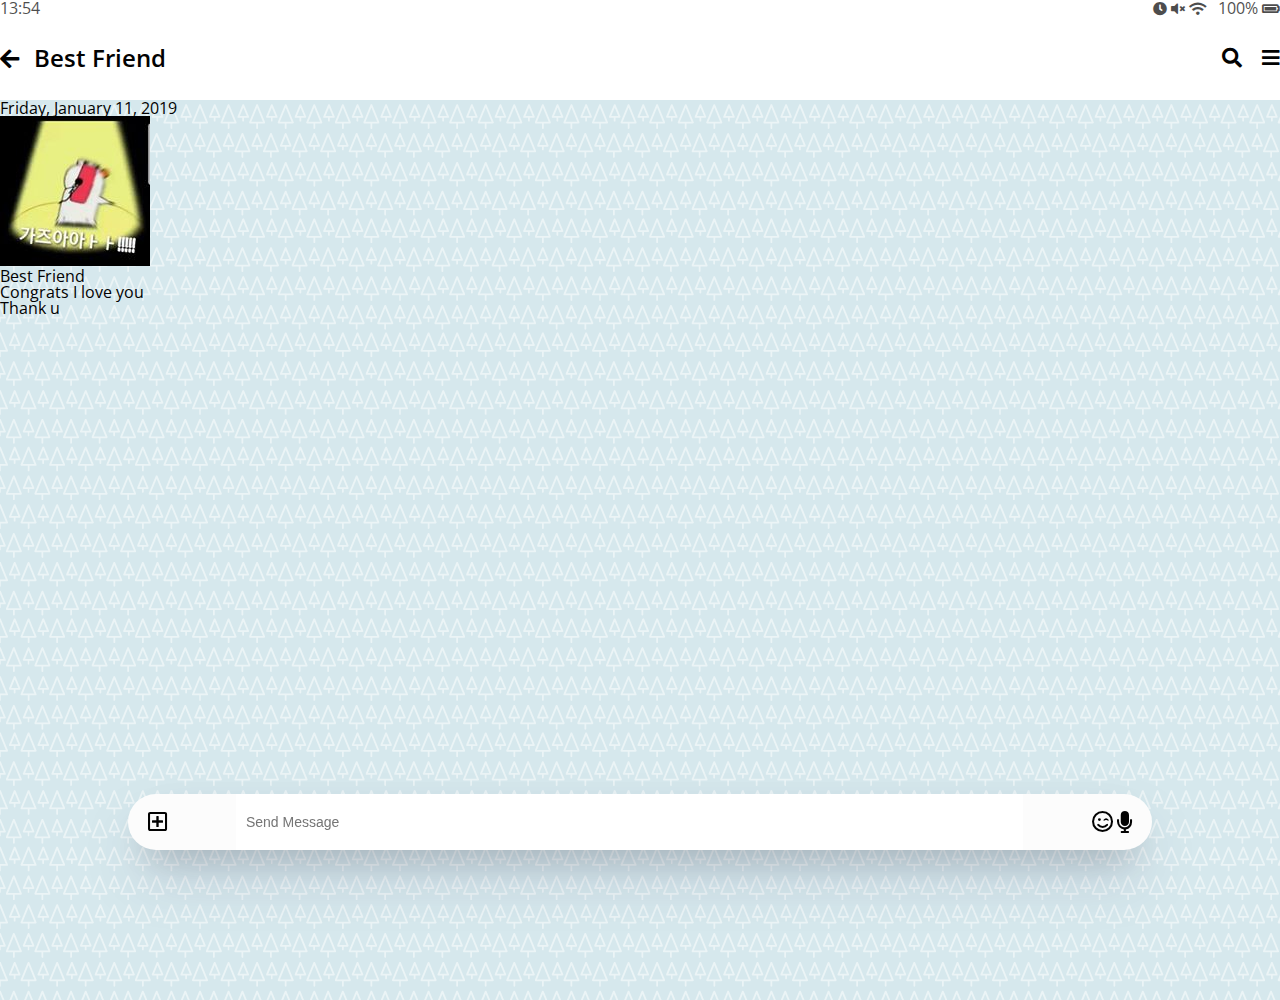
==== chat.html @ abdb86f7 "1_7" ====
<!DOCTYPE html>
<html lang="en">
  <head>
    <meta charset="UTF-8" />
    <meta name="viewport" content="width=device-width, initial-scale=1.0" />
    <meta http-equiv="X-UA-Compatible" content="ie=edge" />

    <link
      rel="stylesheet"
      href="https://use.fontawesome.com/releases/v5.11.2/css/all.css"
    />
    <link rel="stylesheet" href="css/styles.css" />
    <title>Chat | KaKao Clone</title>
  </head>

  <body class="chats-body">
    <div class="status-bar">
      <div class="status-bar__column">
        <span class="status-bar__clock">13:54</span>
      </div>
      <div class="status-bar__column">
        <i class="fas fa-clock"></i>
        <i class="fas fa-volume-mute"></i>
        <i class="fas fa-wifi"></i>
        <span class="status-bar__battery-level">100%</span>
        <i class="fas fa-battery-full"></i>
      </div>
    </div>

    <header class="header">
      <div class="header__header-column">
        <a href="index.html" class="header__back-btn">
          <i class="fas fa-arrow-left"></i>
        </a>
        <h1 class="header__title">Best Friend</h1>
      </div>
      <div class="header__header-column">
        <span class="header__icon">
          <i class="fas fa-search"></i>
        </span>

        <span class="header__icon">
          <i class="fas fa-bars"></i>
        </span>
      </div>
    </header>

    <main class="chat">
      <ul class="chat__messages">
        <span class="chat__timestamp">Friday, January 11, 2019</span>
        <li class="incoming-message message">
          <img src="images/a12.jpg" class="m-avatar message__avatar" />
          <div class="message__content">
            <span class="message__author">Best Friend</span>
            <div class="message__bubble">
              Congrats I love you
            </div>
          </div>
          <span class="message__timestamp"></span>
        </li>
        <li class="incoming-message message">
          <span class="message__timestamp"></span>
          <div class="message__content">
            <div class="message__bubble">
              Thank u
            </div>
          </div>
        </li>
      </ul>
    </main>

    <div class="chat__write">
      <div class="chat__write-column"><i class="far fa-plus-square"></i></div>
      <div class="chat__write-column">
        <input
          type="text"
          placeholder="Send Message"
          class="chat__write-input"
        />
      </div>
      <div class="chat__write-column">
        <span class="chat__write-icon"><i class="far fa-smile-wink"></i></span>
        <span class="chat__write-icon"><i class="fas fa-microphone"></i></span>
      </div>
    </div>
  </body>
</html>
---- css/styles.css ----
@import "reset.css";
@import url("https://fonts.googleapis.com/css?family=Open+Sans:300,400,600&display=swap");
@import "status-bar.css";
@import "header.css";
@import "nav-bar.css";
@import "friend.css";
@import "friends.css";
@import "find.css";
@import 'more.css';
@import 'settings.css';
@import 'chat.css';

* {
  box-sizing: border-box;
}

body {
  background-color: white;
  padding: 10px 20px;
  color: #020202;
  font-family: "Open Sans", -apple-system, BlinkMacSystemFont, "Segoe UI",
    Roboto, Oxygen, Ubuntu, Cantarell, "Helvetica Neue", sans-serif;
}
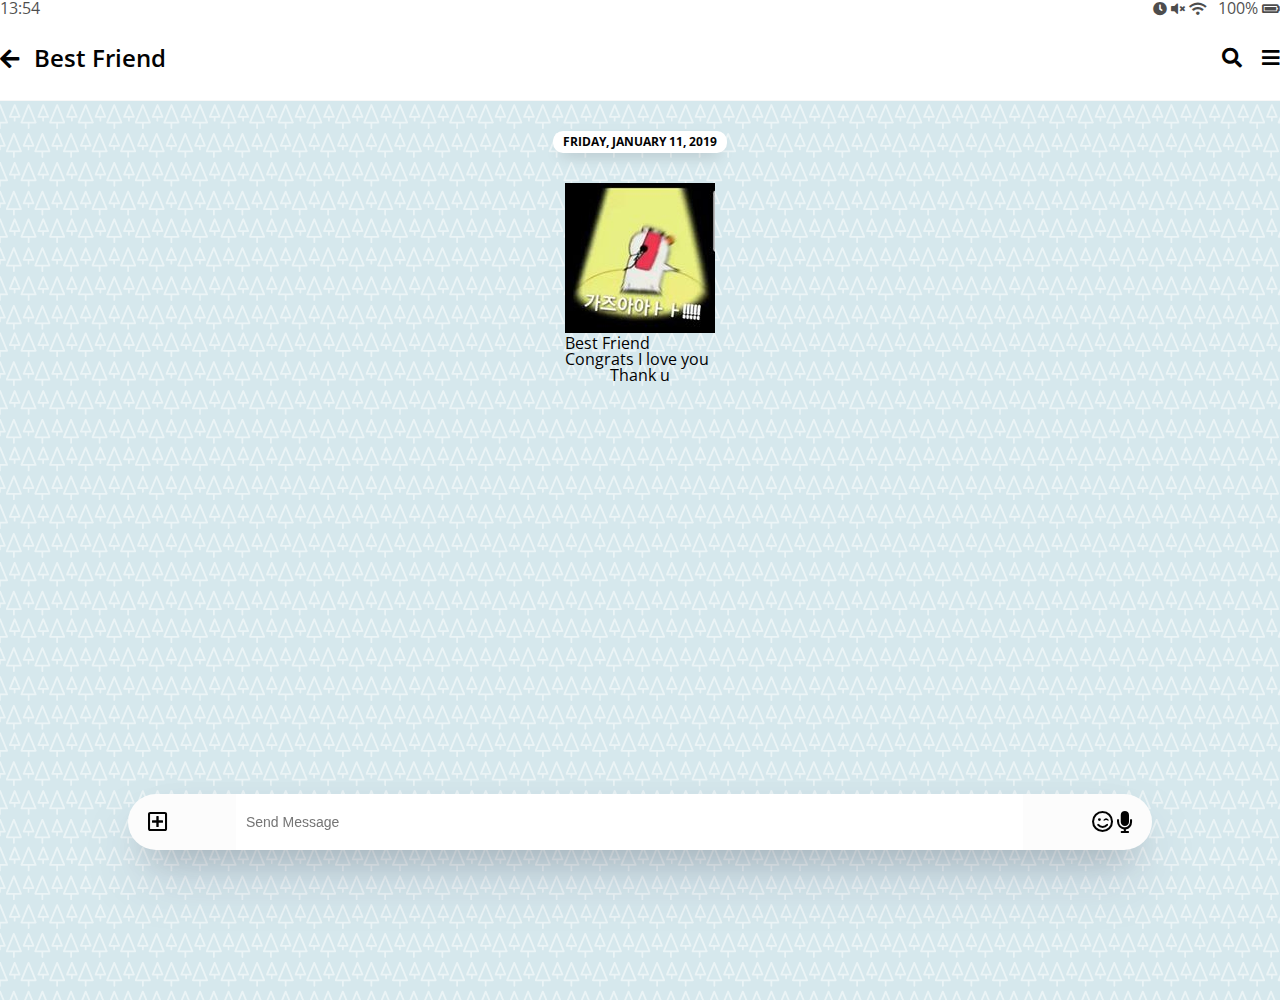
==== commit 666b665d: "1_8" ====
--- a/chat.html
+++ b/chat.html
@@ -45,7 +45,7 @@
       </div>
     </header>
 
-    <main class="chat">
+    <main class="chat-screen">
       <ul class="chat__messages">
         <span class="chat__timestamp">Friday, January 11, 2019</span>
         <li class="incoming-message message">
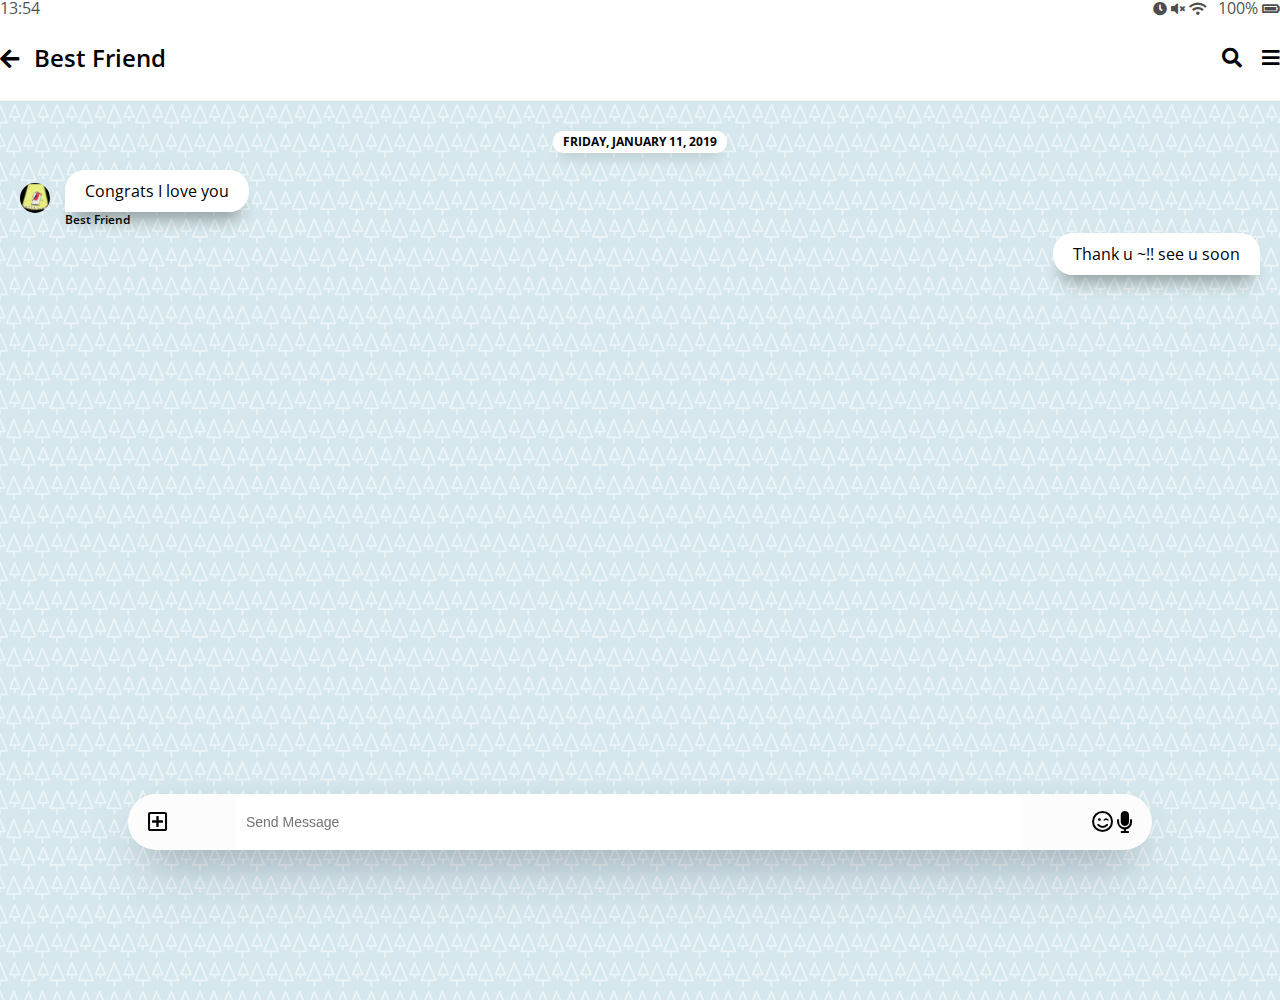
==== commit b12245ab: "1_8" ====
--- a/chat.html
+++ b/chat.html
@@ -51,19 +51,18 @@
         <li class="incoming-message message">
           <img src="images/a12.jpg" class="m-avatar message__avatar" />
           <div class="message__content">
+            <span class="message__bubble">
+              Congrats I love you
+            </span>
             <span class="message__author">Best Friend</span>
-            <div class="message__bubble">
-              Congrats I love you
-            </div>
           </div>
-          <span class="message__timestamp"></span>
         </li>
-        <li class="incoming-message message">
+        <li class="sent-message message">
           <span class="message__timestamp"></span>
           <div class="message__content">
-            <div class="message__bubble">
-              Thank u
-            </div>
+            <span class="message__bubble">
+              Thank u ~!! see u soon
+            </span>
           </div>
         </li>
       </ul>
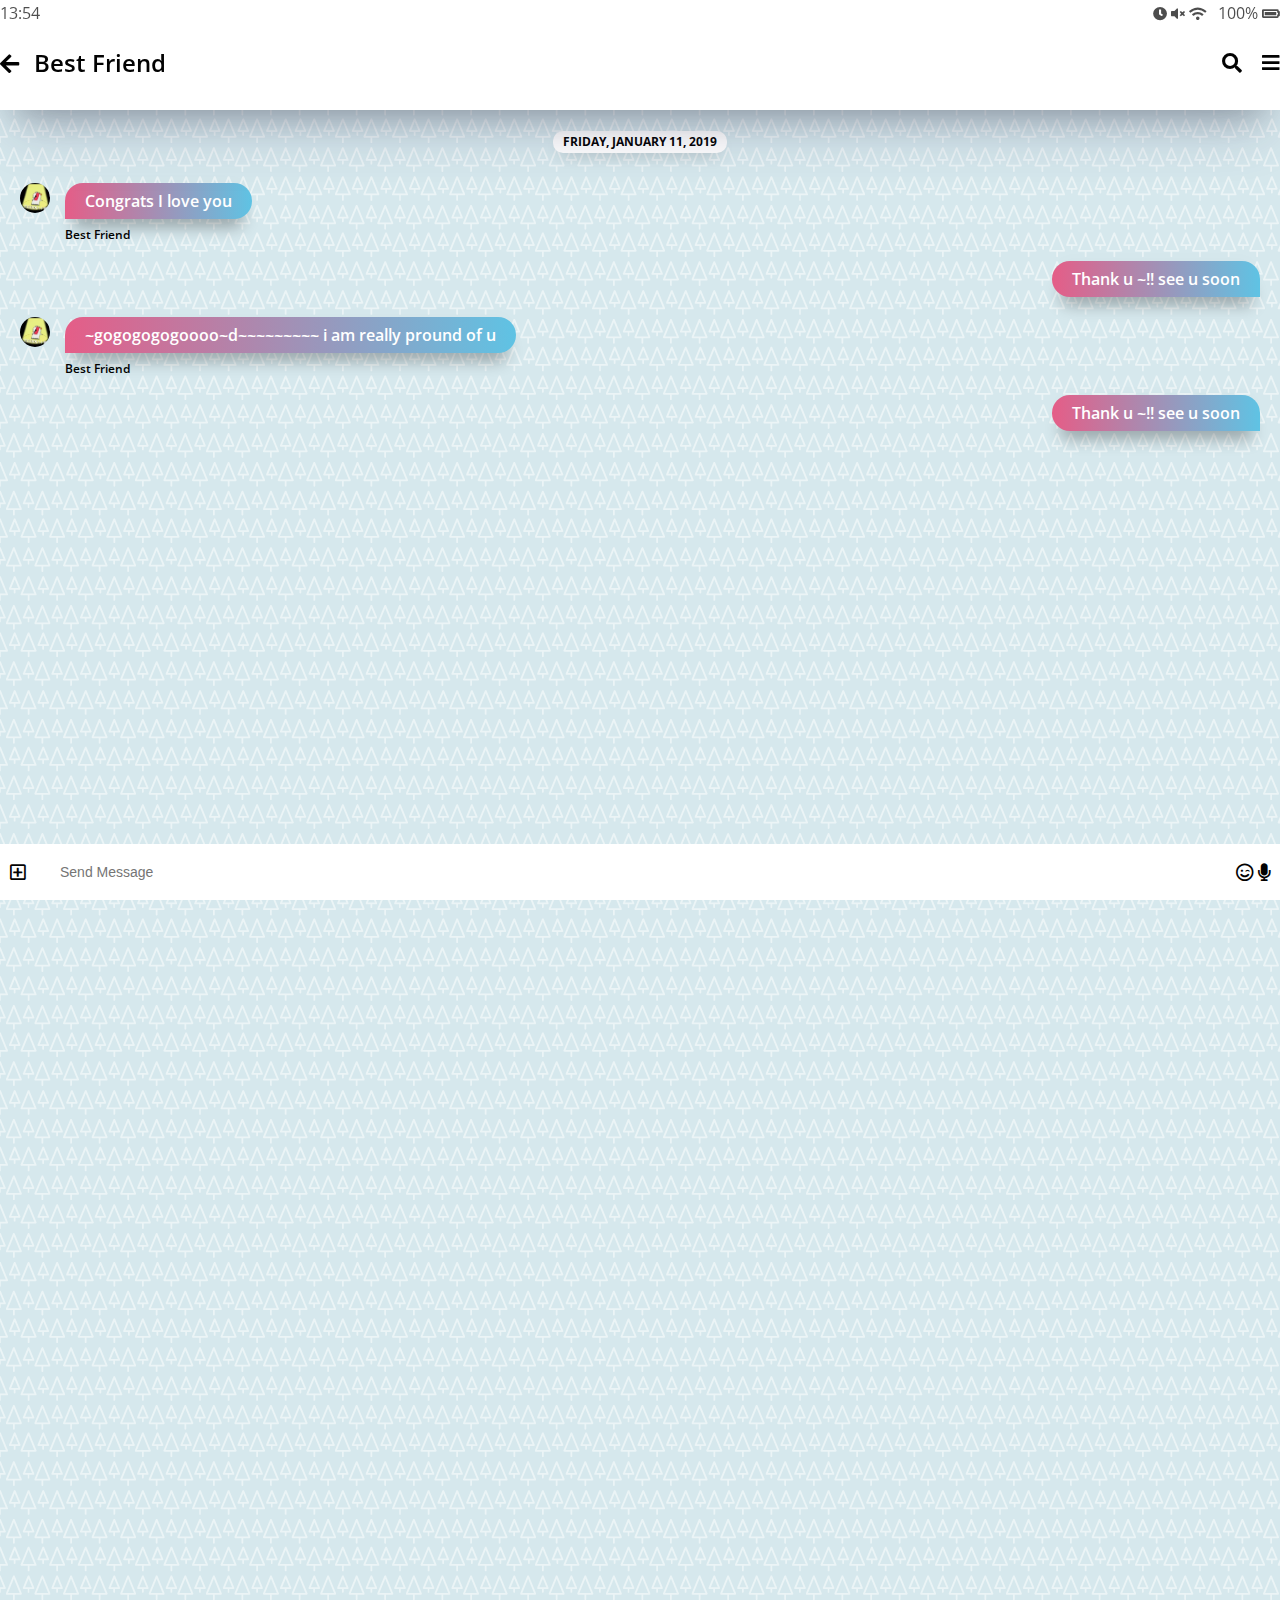
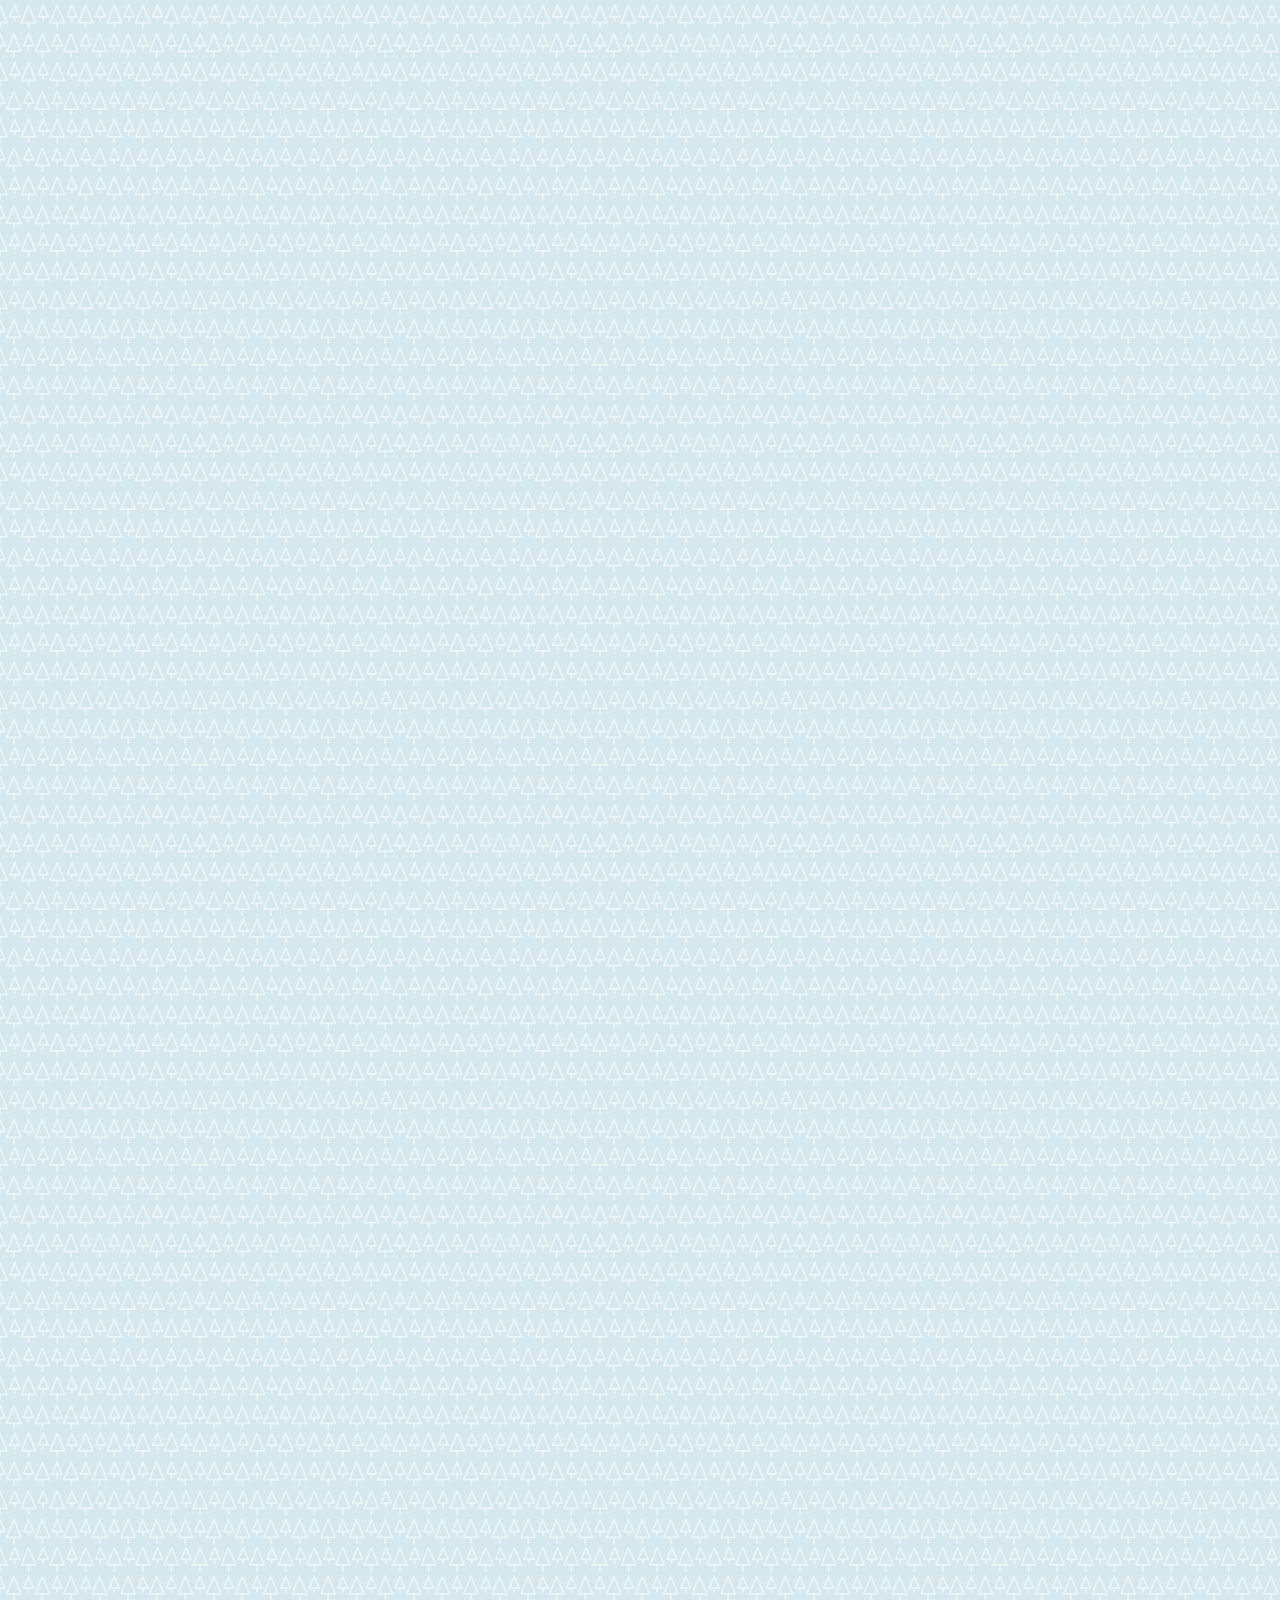
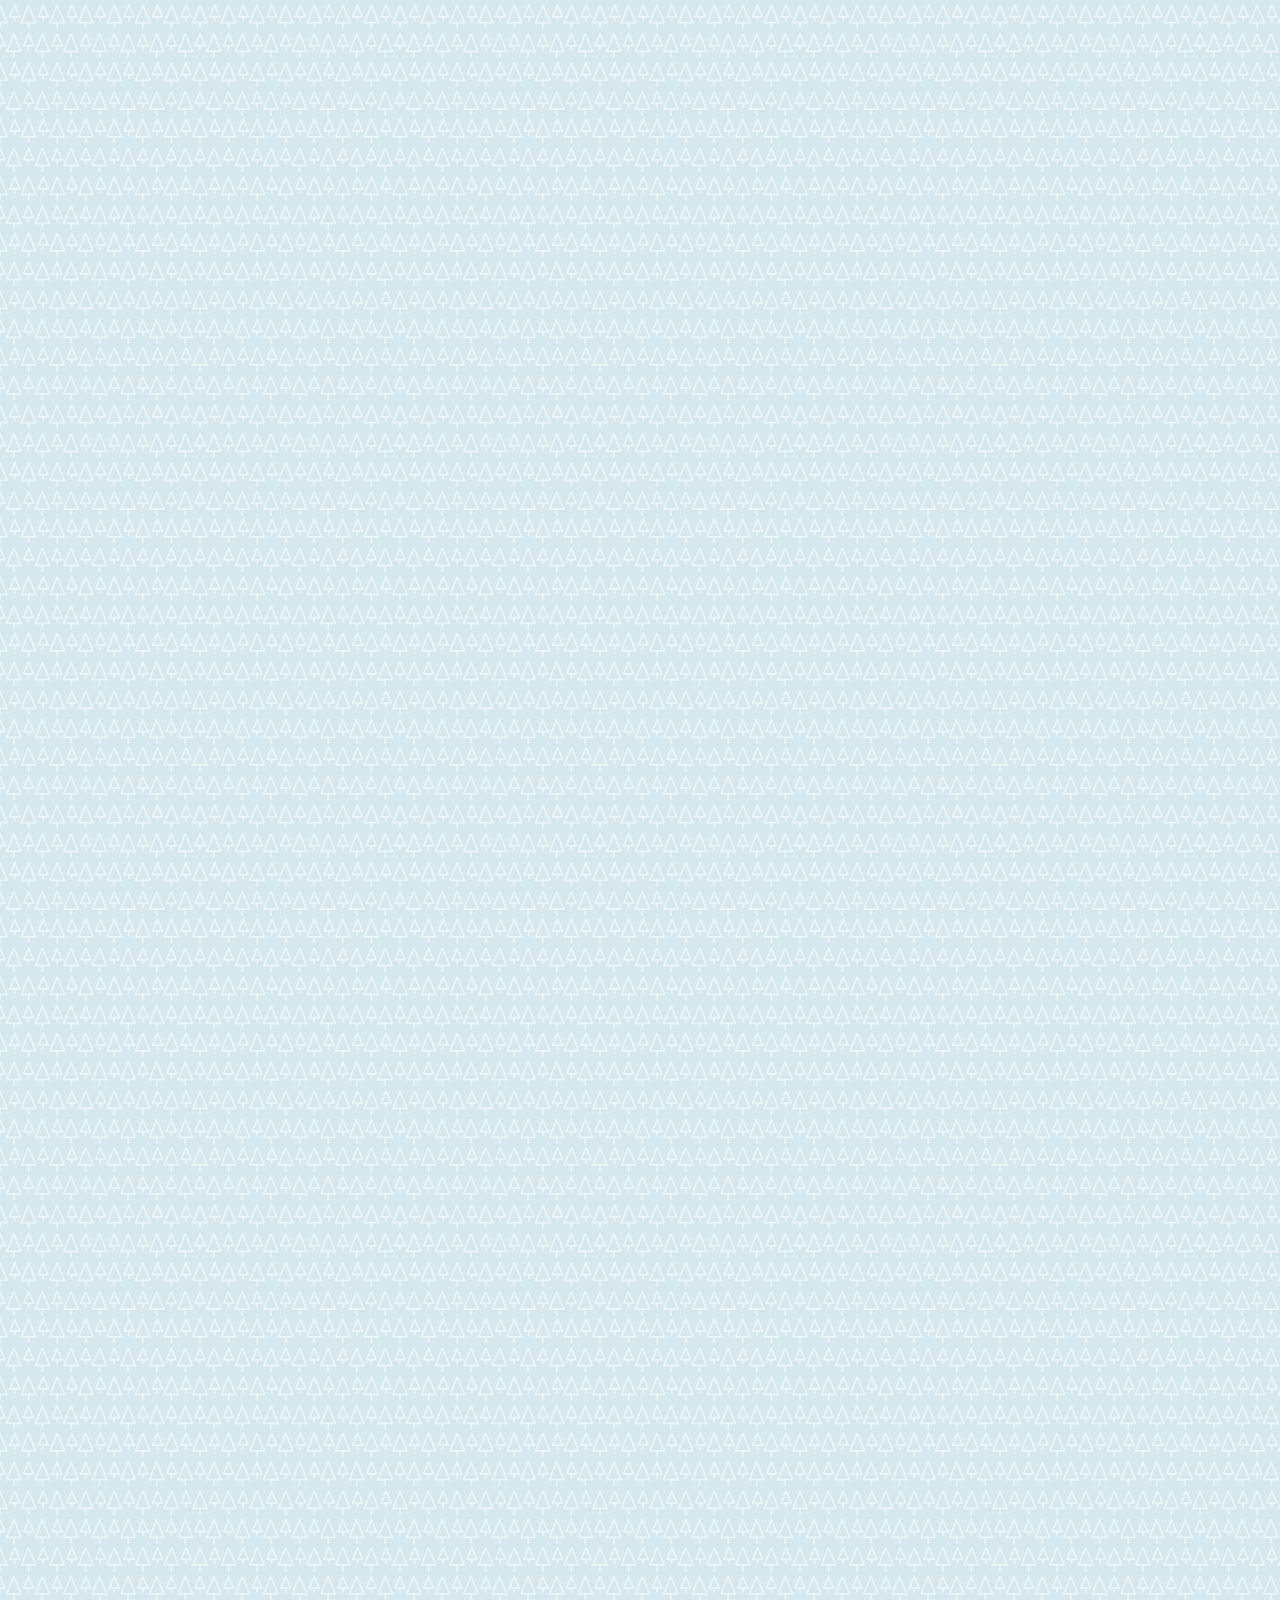
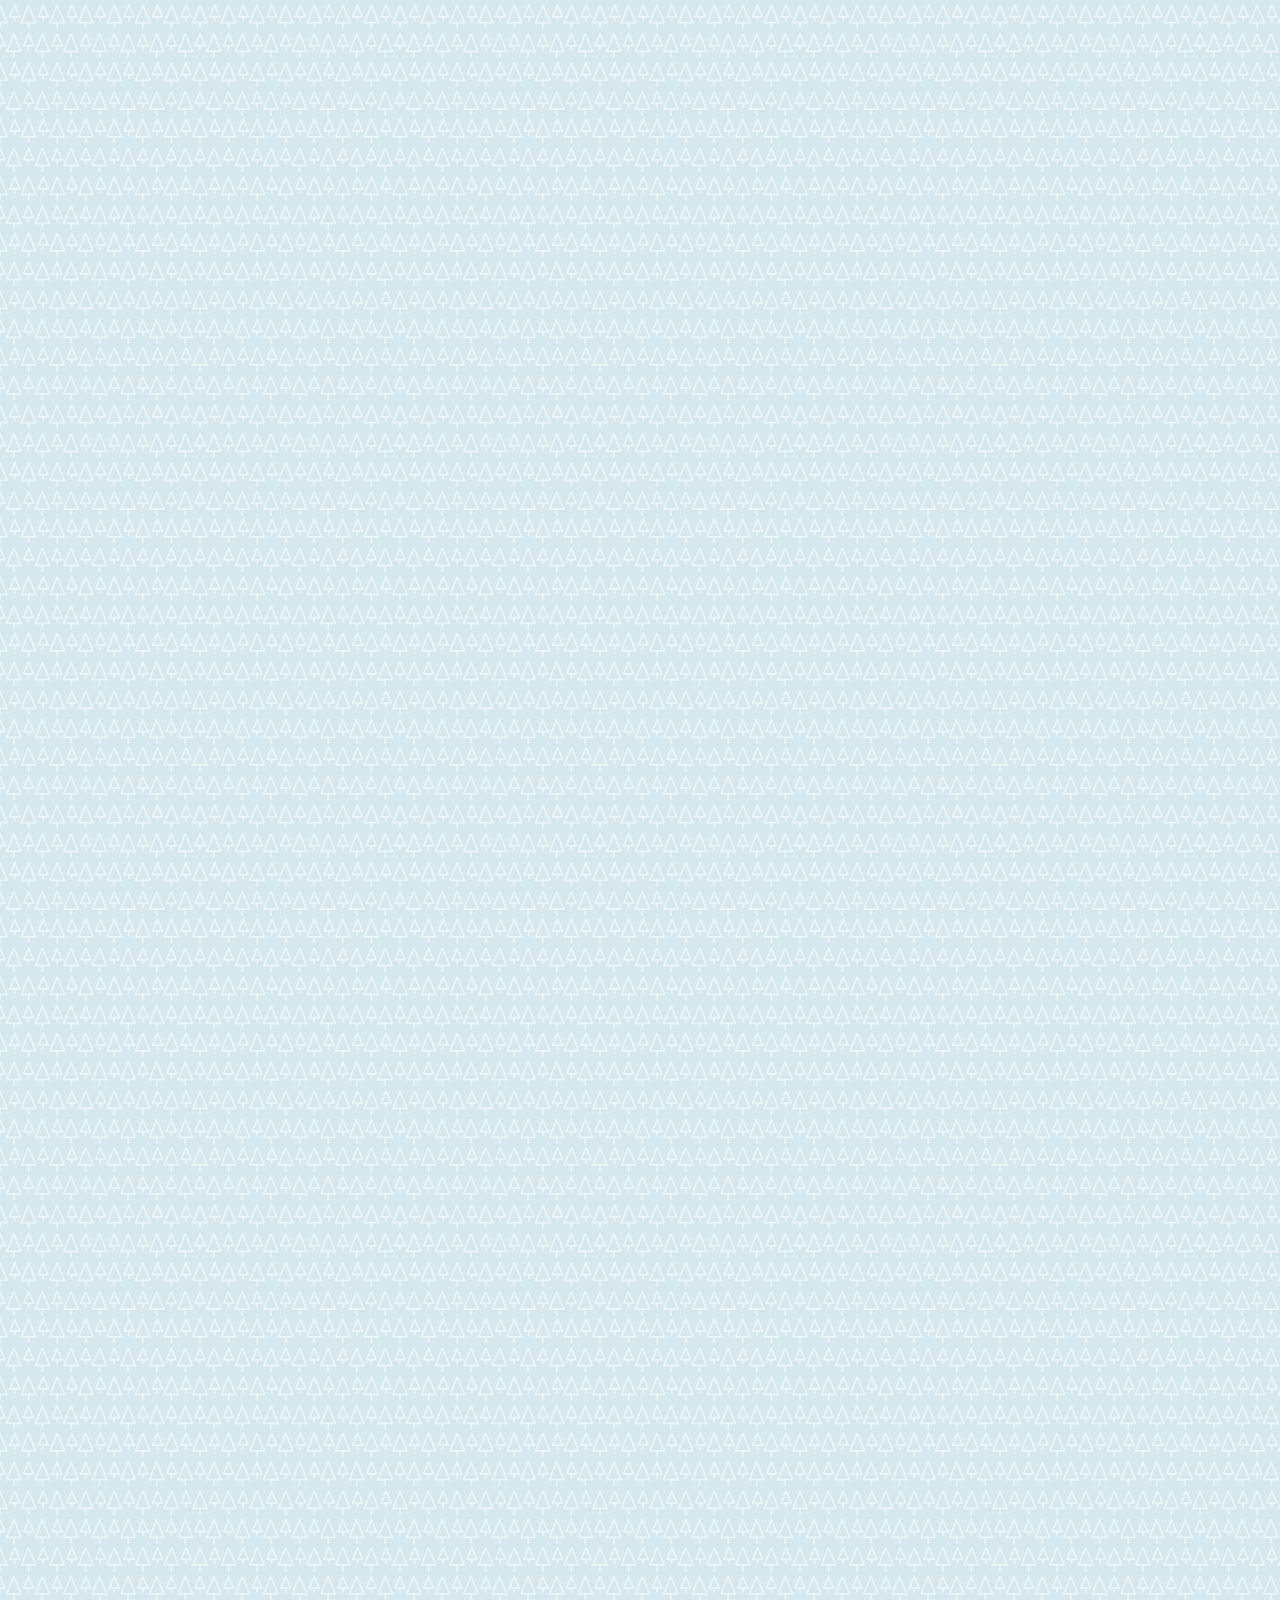
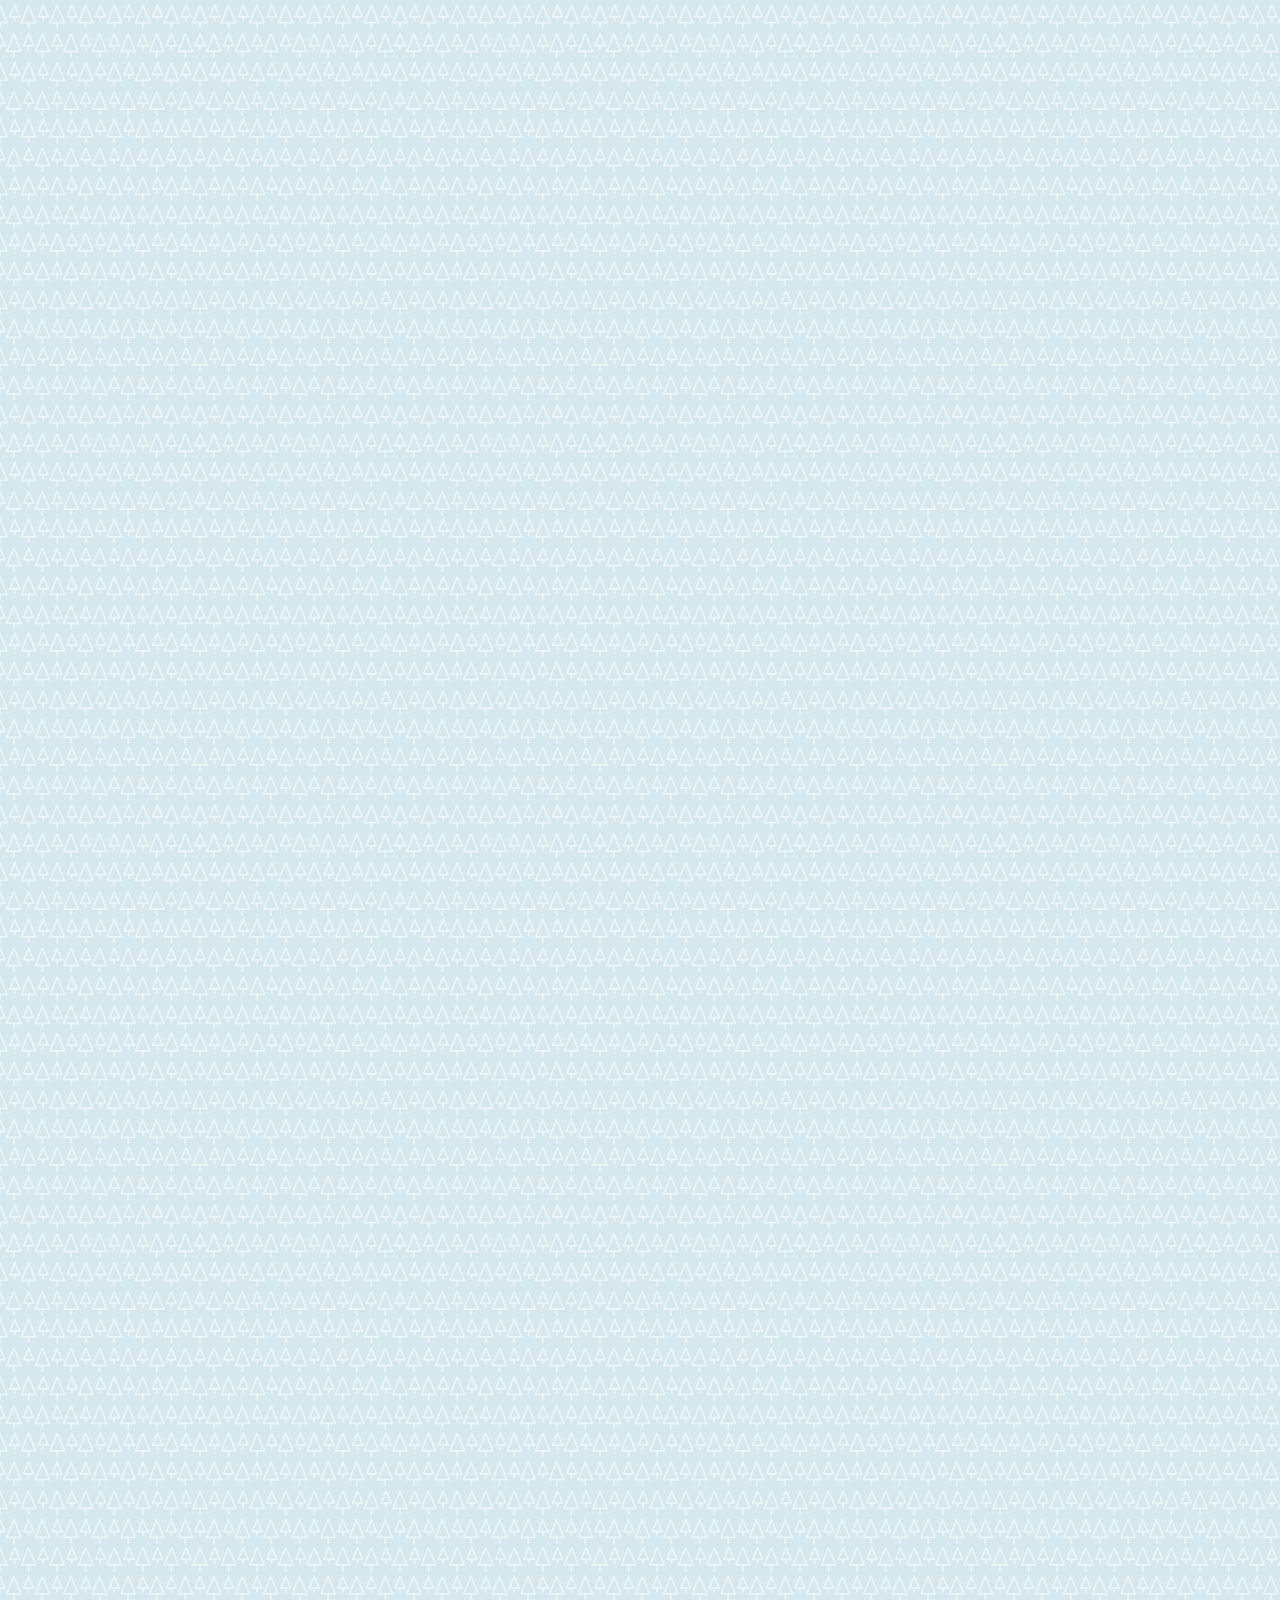
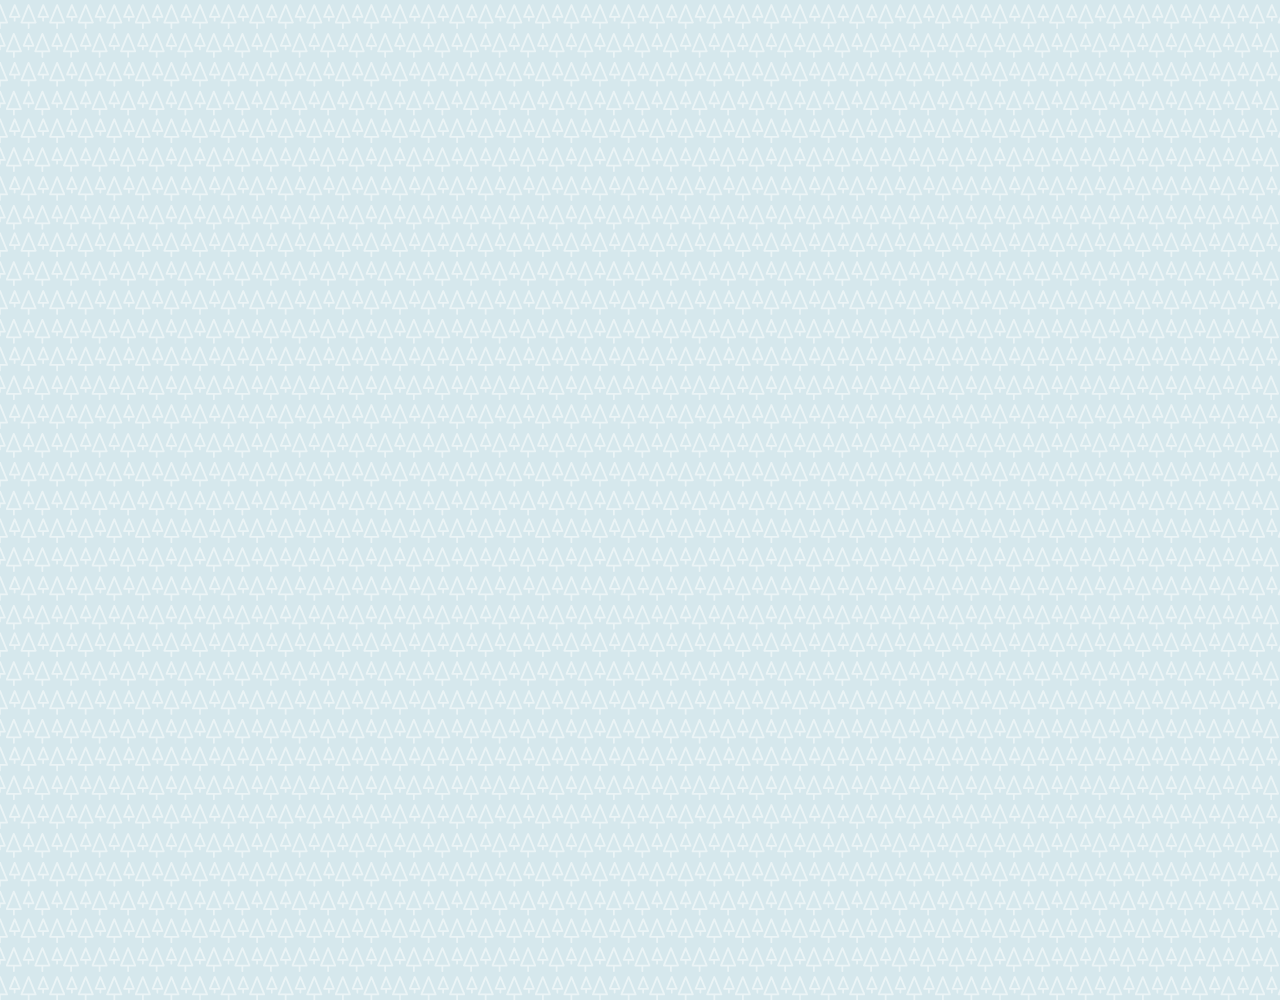
==== commit 5b68936c: "1_10" ====
--- a/chat.html
+++ b/chat.html
@@ -14,36 +14,38 @@
   </head>
 
   <body class="chats-body">
-    <div class="status-bar">
-      <div class="status-bar__column">
-        <span class="status-bar__clock">13:54</span>
+    <div class="header-wrapper">
+      <div class="status-bar">
+        <div class="status-bar__column">
+          <span class="status-bar__clock">13:54</span>
+        </div>
+        <div class="status-bar__column">
+          <i class="fas fa-clock"></i>
+          <i class="fas fa-volume-mute"></i>
+          <i class="fas fa-wifi"></i>
+          <span class="status-bar__battery-level">100%</span>
+          <i class="fas fa-battery-full"></i>
+        </div>
       </div>
-      <div class="status-bar__column">
-        <i class="fas fa-clock"></i>
-        <i class="fas fa-volume-mute"></i>
-        <i class="fas fa-wifi"></i>
-        <span class="status-bar__battery-level">100%</span>
-        <i class="fas fa-battery-full"></i>
-      </div>
+
+      <header class="header">
+        <div class="header__header-column">
+          <a href="index.html" class="header__back-btn">
+            <i class="fas fa-arrow-left"></i>
+          </a>
+          <h1 class="header__title">Best Friend</h1>
+        </div>
+        <div class="header__header-column">
+          <span class="header__icon">
+            <i class="fas fa-search"></i>
+          </span>
+
+          <span class="header__icon">
+            <i class="fas fa-bars"></i>
+          </span>
+        </div>
+      </header>
     </div>
-
-    <header class="header">
-      <div class="header__header-column">
-        <a href="index.html" class="header__back-btn">
-          <i class="fas fa-arrow-left"></i>
-        </a>
-        <h1 class="header__title">Best Friend</h1>
-      </div>
-      <div class="header__header-column">
-        <span class="header__icon">
-          <i class="fas fa-search"></i>
-        </span>
-
-        <span class="header__icon">
-          <i class="fas fa-bars"></i>
-        </span>
-      </div>
-    </header>
 
     <main class="chat-screen">
       <ul class="chat__messages">
@@ -65,19 +67,33 @@
             </span>
           </div>
         </li>
+        <li class="incoming-message message">
+          <img src="images/a12.jpg" class="m-avatar message__avatar" />
+          <div class="message__content">
+            <span class="message__bubble">
+              ~gogogogogoooo~d~~~~~~~~~ i am really pround of u
+            </span>
+            <span class="message__author">Best Friend</span>
+          </div>
+        </li>
+        <li class="sent-message message">
+          <span class="message__timestamp"></span>
+          <div class="message__content">
+            <span class="message__bubble">
+              Thank u ~!! see u soon
+            </span>
+          </div>
+        </li>
       </ul>
     </main>
 
-    <div class="chat__write">
-      <div class="chat__write-column"><i class="far fa-plus-square"></i></div>
-      <div class="chat__write-column">
-        <input
-          type="text"
-          placeholder="Send Message"
-          class="chat__write-input"
-        />
+    <div class="chat__write--container">
+      <input type="text" placeholder="Send Message" class="chat__write" />
+
+      <div class="chat__icon-left chat__icon">
+        <i class="far fa-plus-square"></i>
       </div>
-      <div class="chat__write-column">
+      <div class="chat__icon-right chat__icon">
         <span class="chat__write-icon"><i class="far fa-smile-wink"></i></span>
         <span class="chat__write-icon"><i class="fas fa-microphone"></i></span>
       </div>
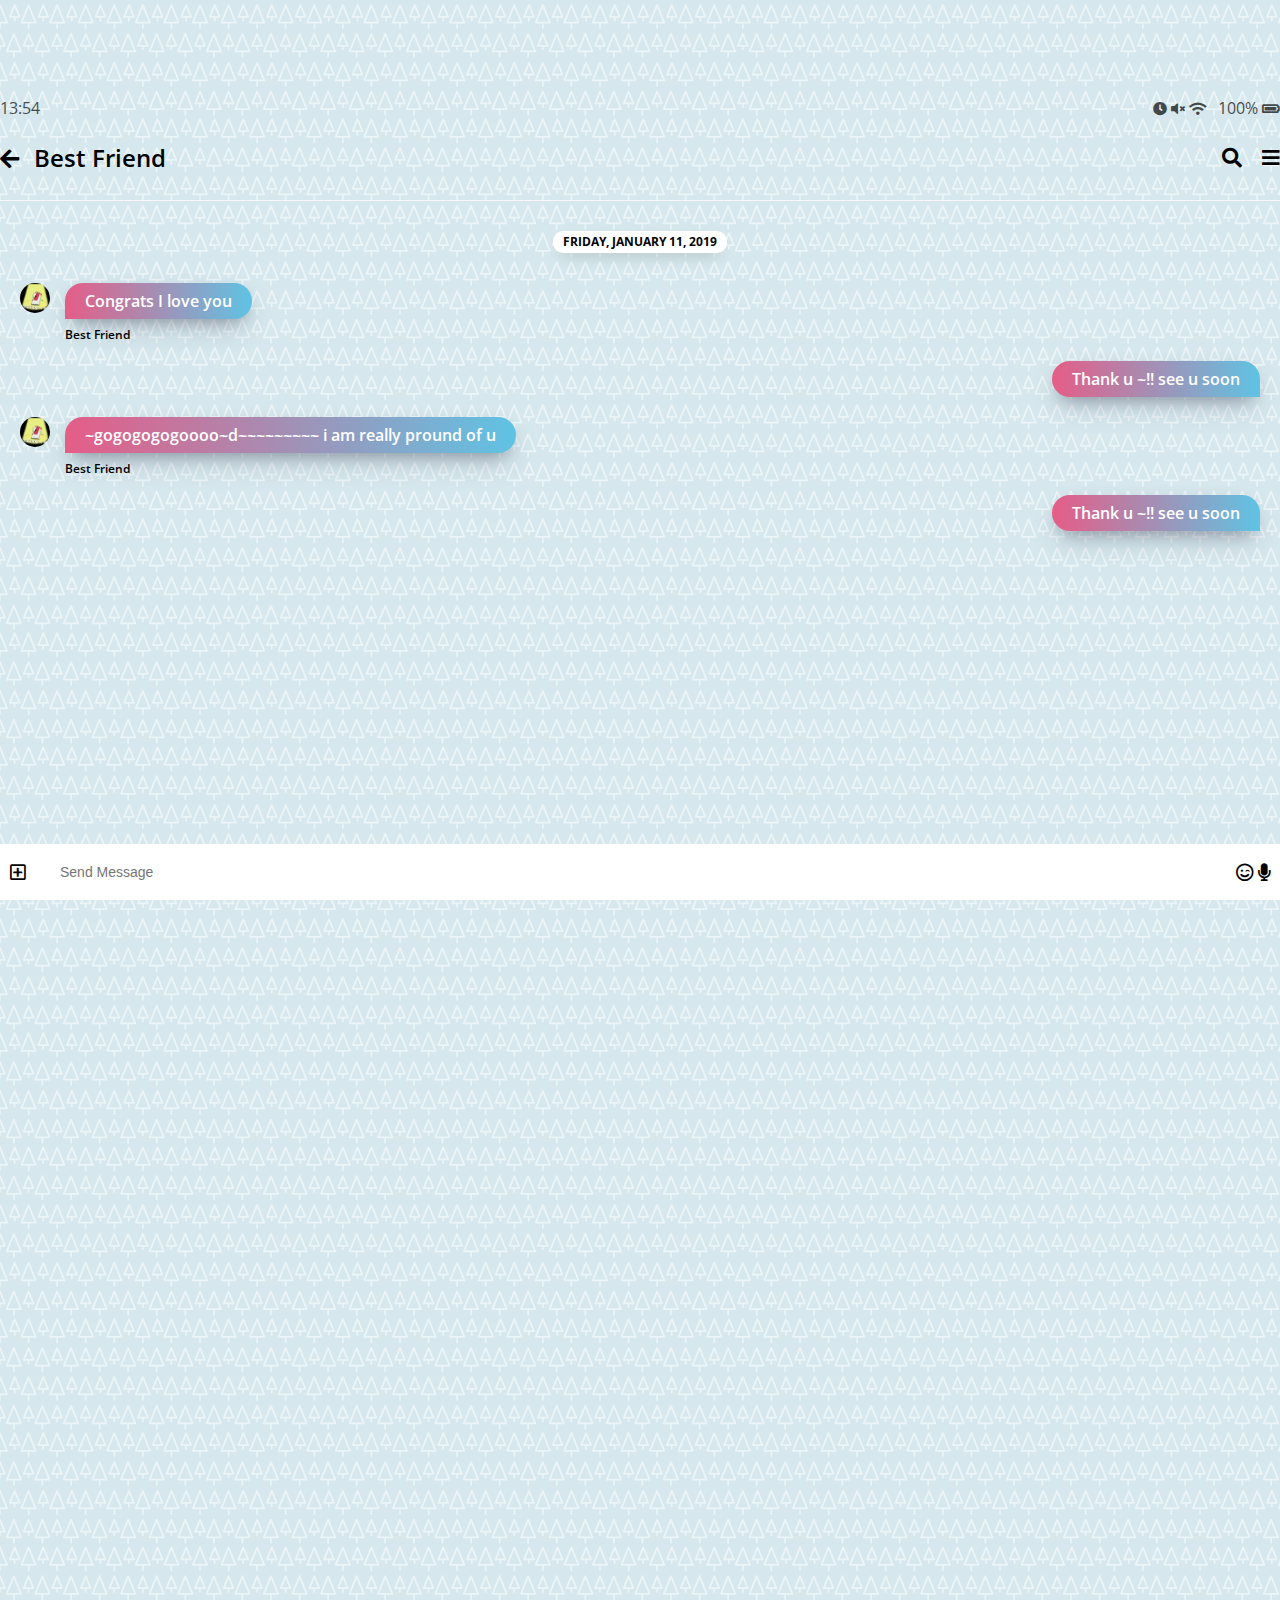
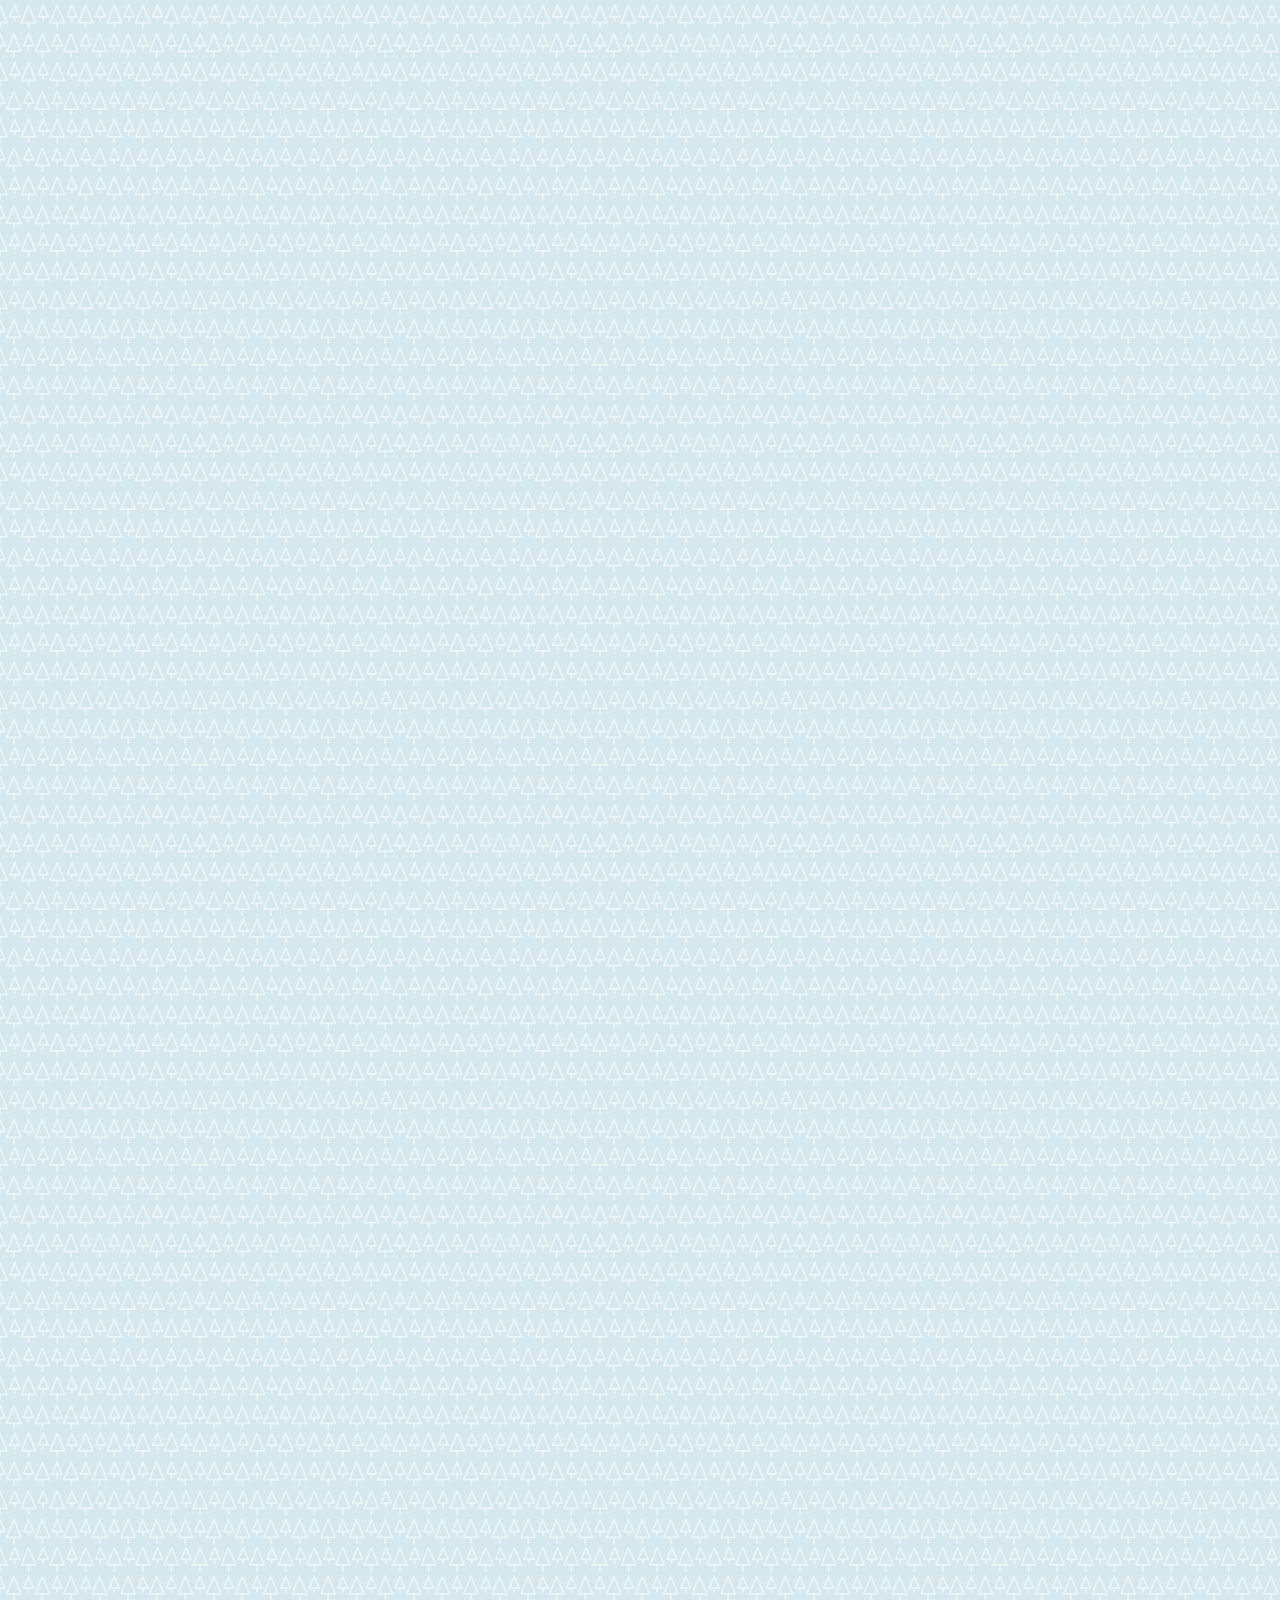
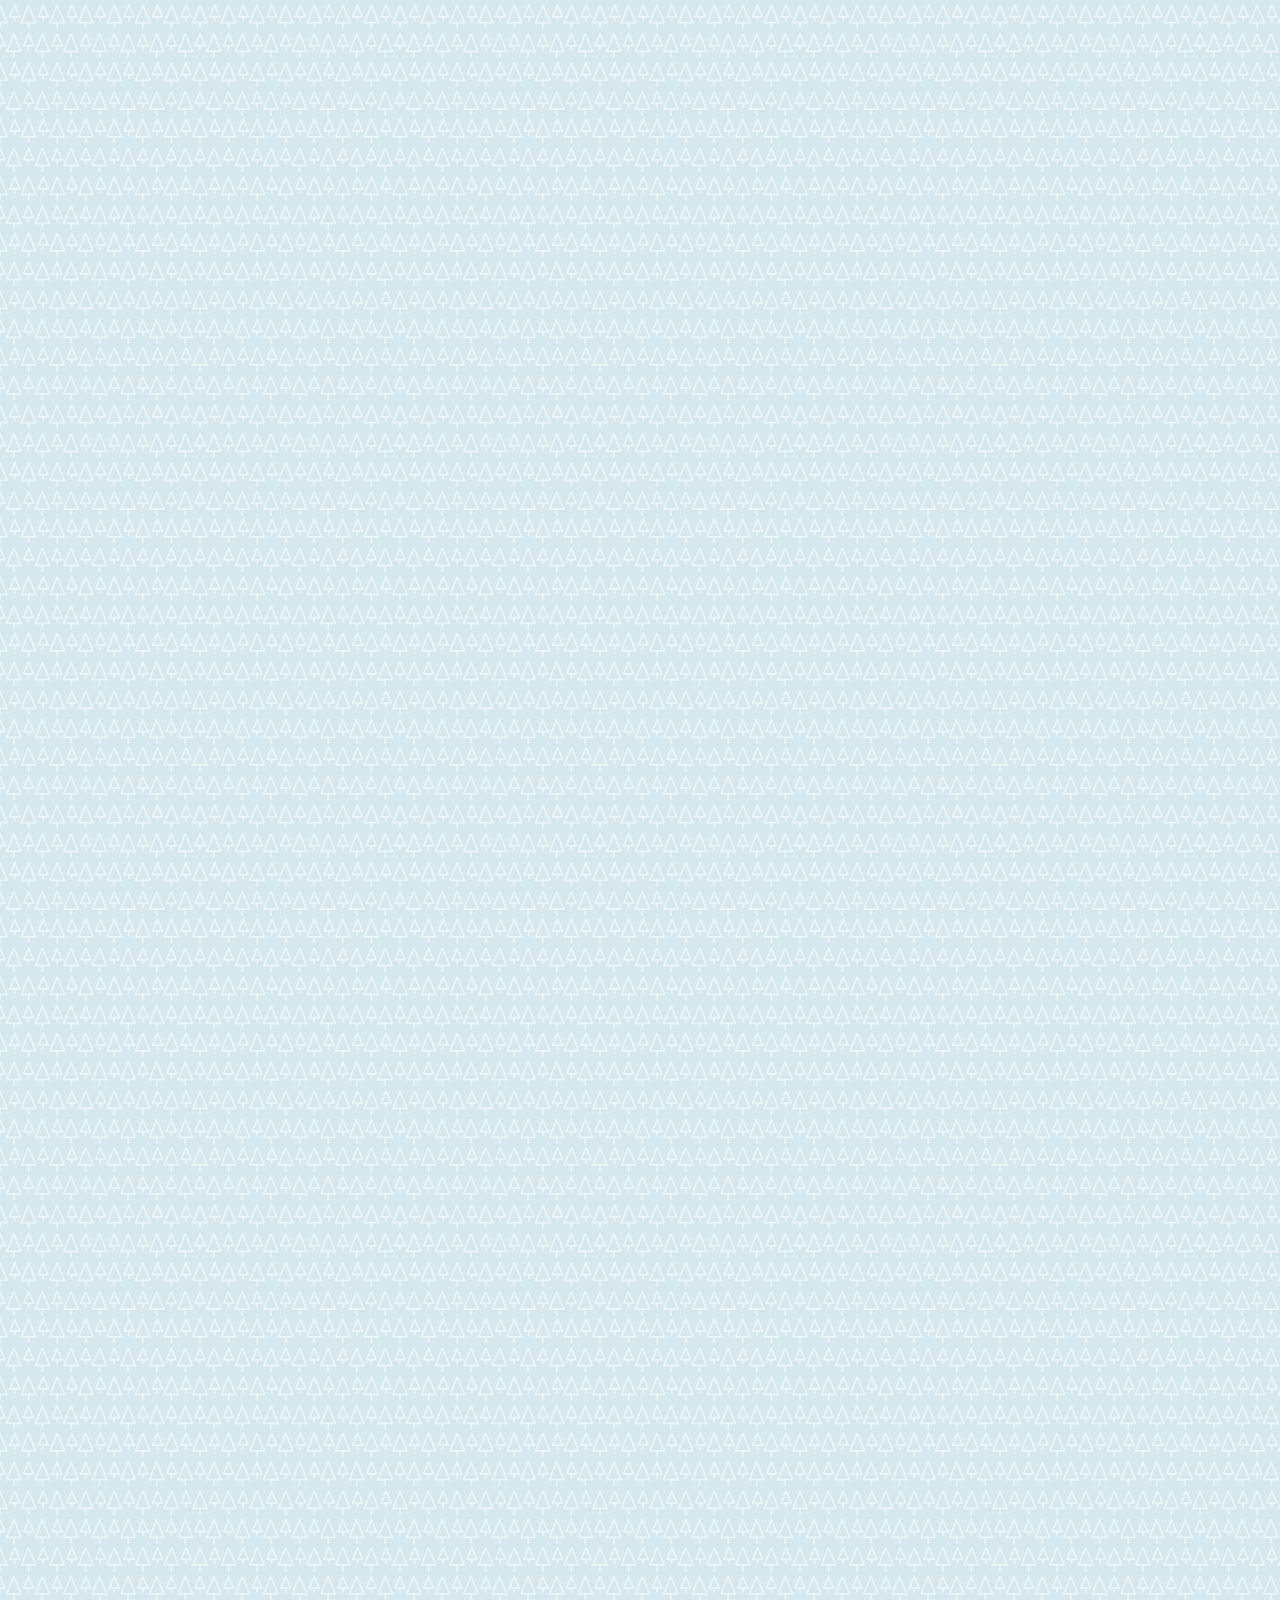
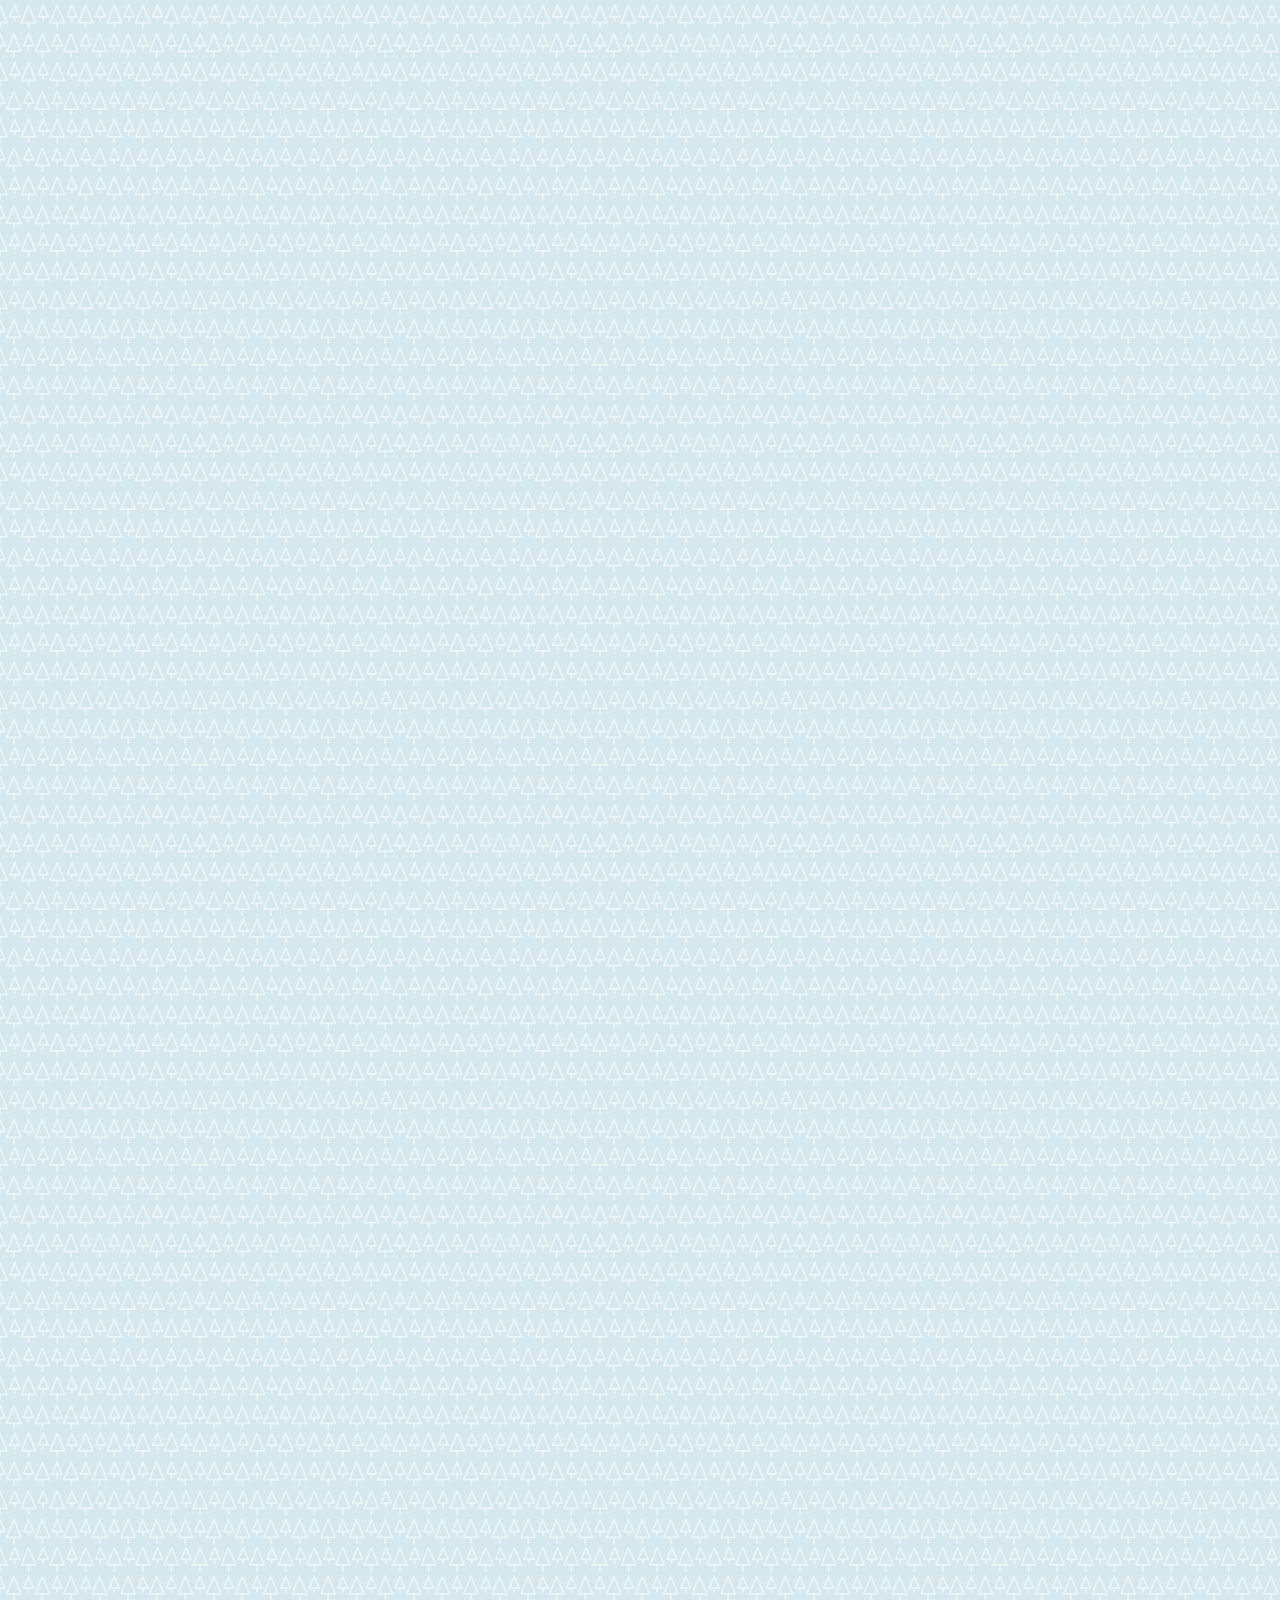
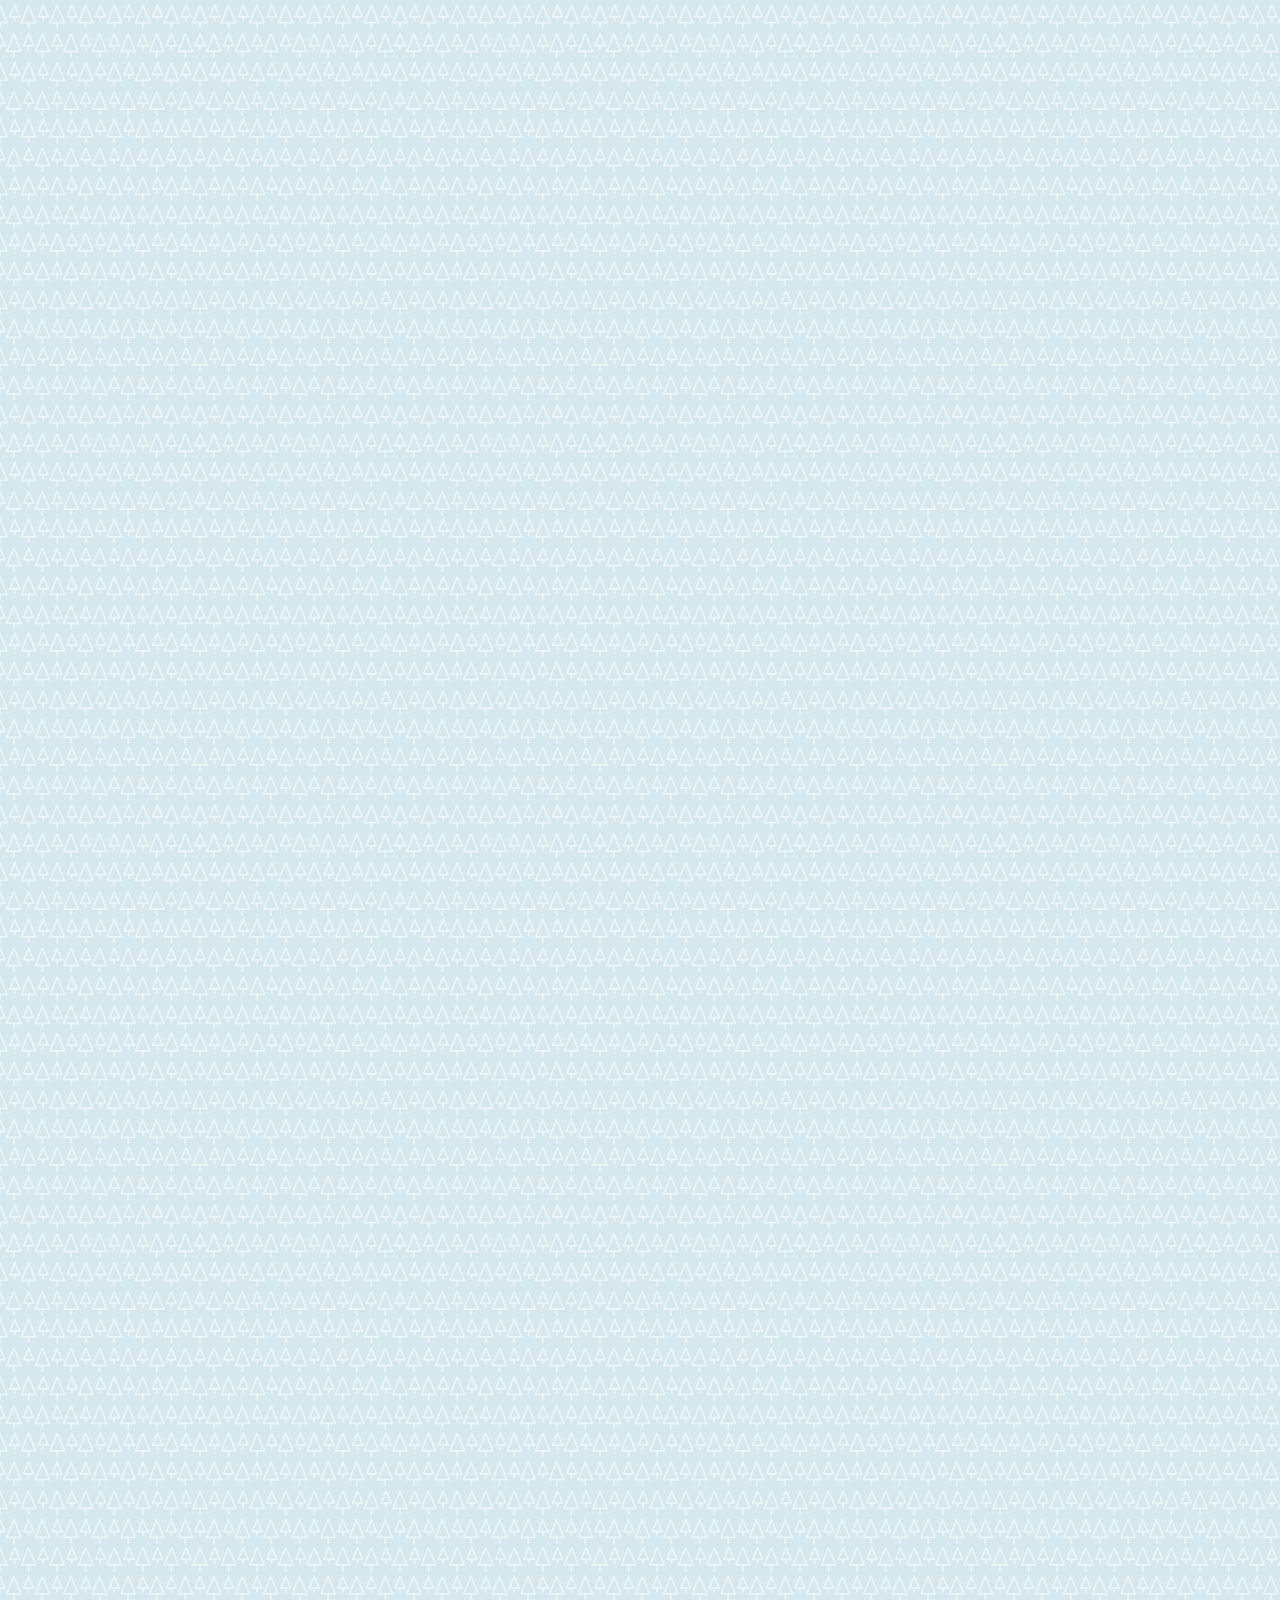
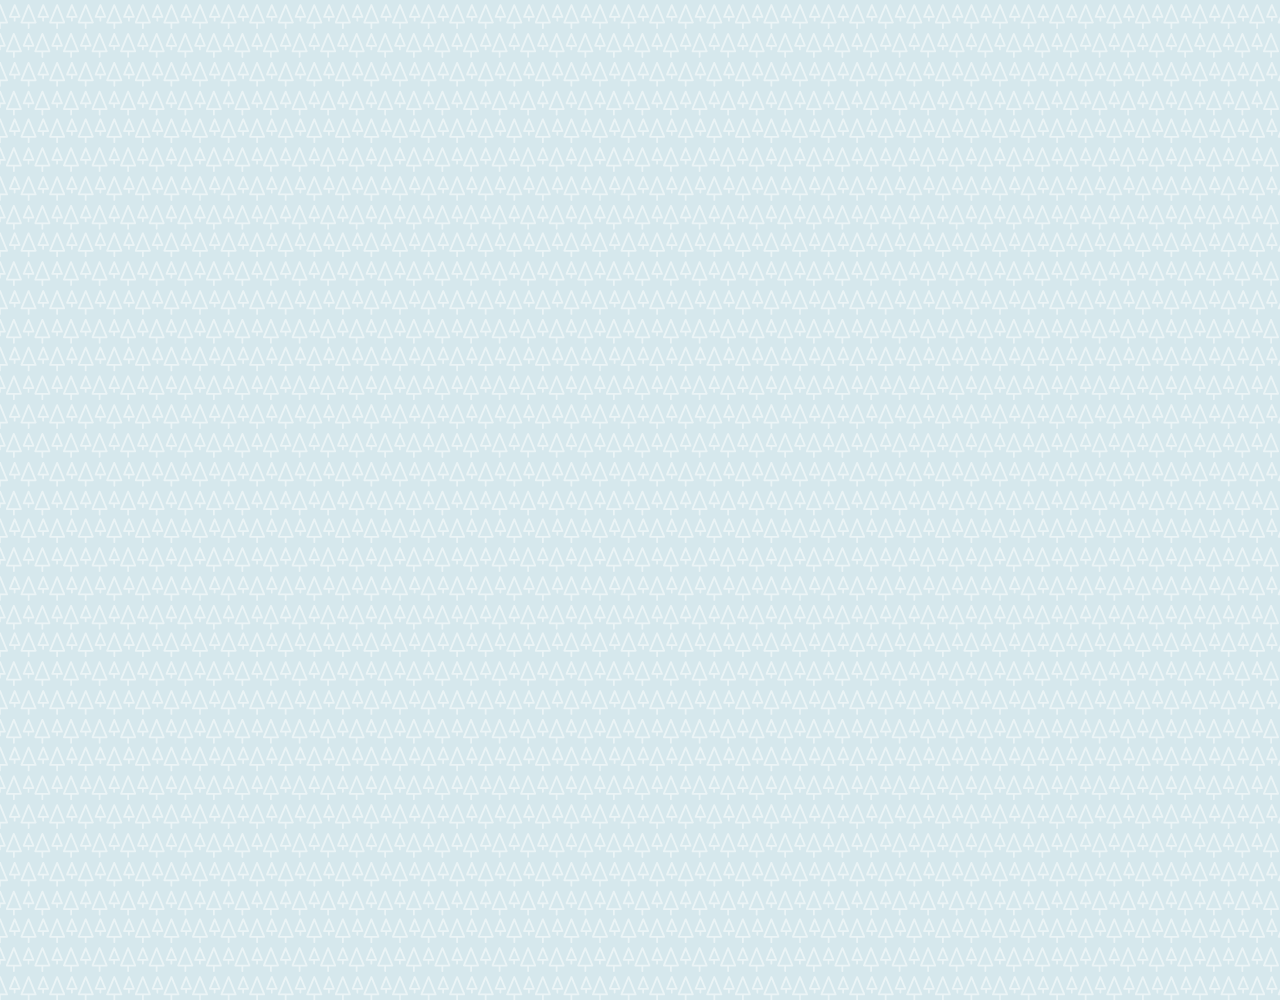
==== commit d790a468: "1_13" ====
--- a/chat.html
+++ b/chat.html
@@ -60,7 +60,6 @@
           </div>
         </li>
         <li class="sent-message message">
-          <span class="message__timestamp"></span>
           <div class="message__content">
             <span class="message__bubble">
               Thank u ~!! see u soon
@@ -77,7 +76,6 @@
           </div>
         </li>
         <li class="sent-message message">
-          <span class="message__timestamp"></span>
           <div class="message__content">
             <span class="message__bubble">
               Thank u ~!! see u soon
@@ -88,14 +86,23 @@
     </main>
 
     <div class="chat__write--container">
-      <input type="text" placeholder="Send Message" class="chat__write" />
+      <input
+        class="chat__write"
+        type="text"
+        placeholder="Send Message"
+        class="chat__write"
+      />
 
       <div class="chat__icon-left chat__icon">
         <i class="far fa-plus-square"></i>
       </div>
       <div class="chat__icon-right chat__icon">
-        <span class="chat__write-icon"><i class="far fa-smile-wink"></i></span>
-        <span class="chat__write-icon"><i class="fas fa-microphone"></i></span>
+        <span class="chat__write-icon">
+          <i class="far fa-smile-wink"> </i
+        ></span>
+        <span class="chat__write-icon">
+          <i class="fas fa-microphone"> </i
+        ></span>
       </div>
     </div>
   </body>
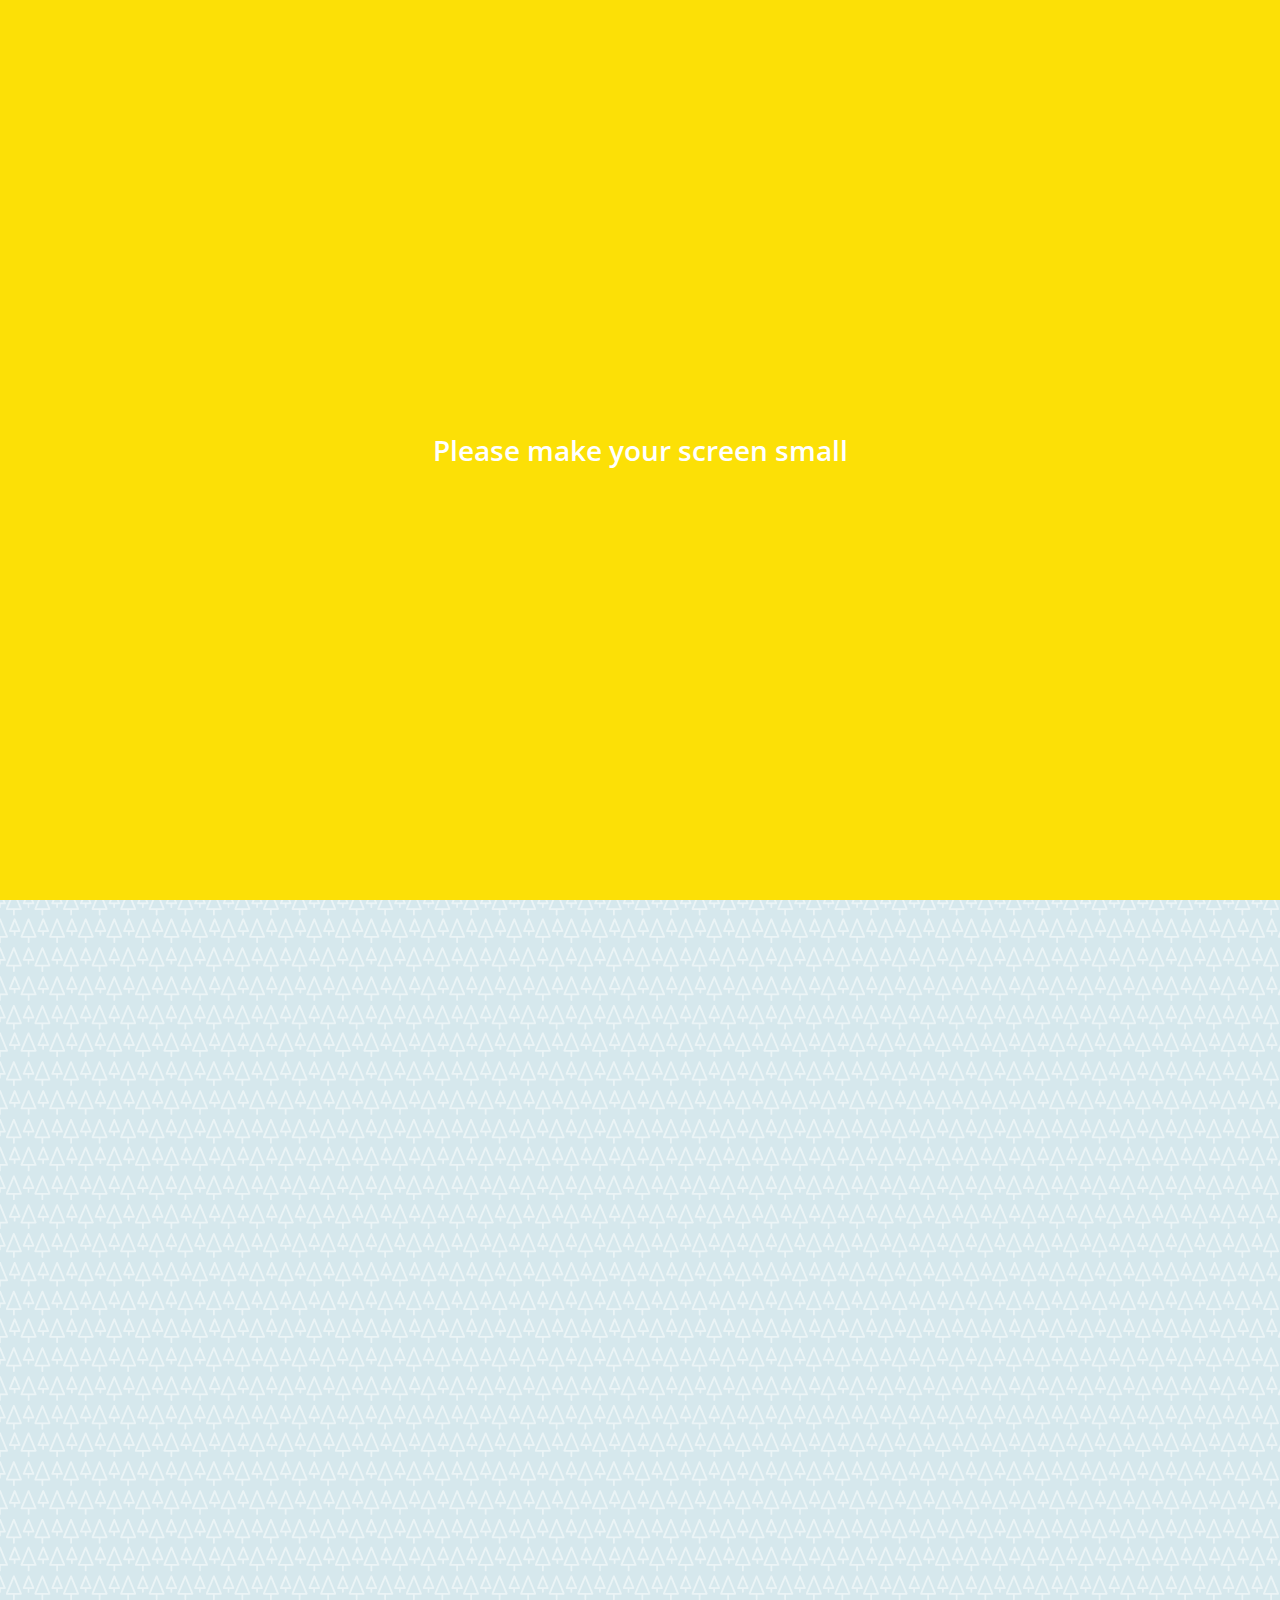
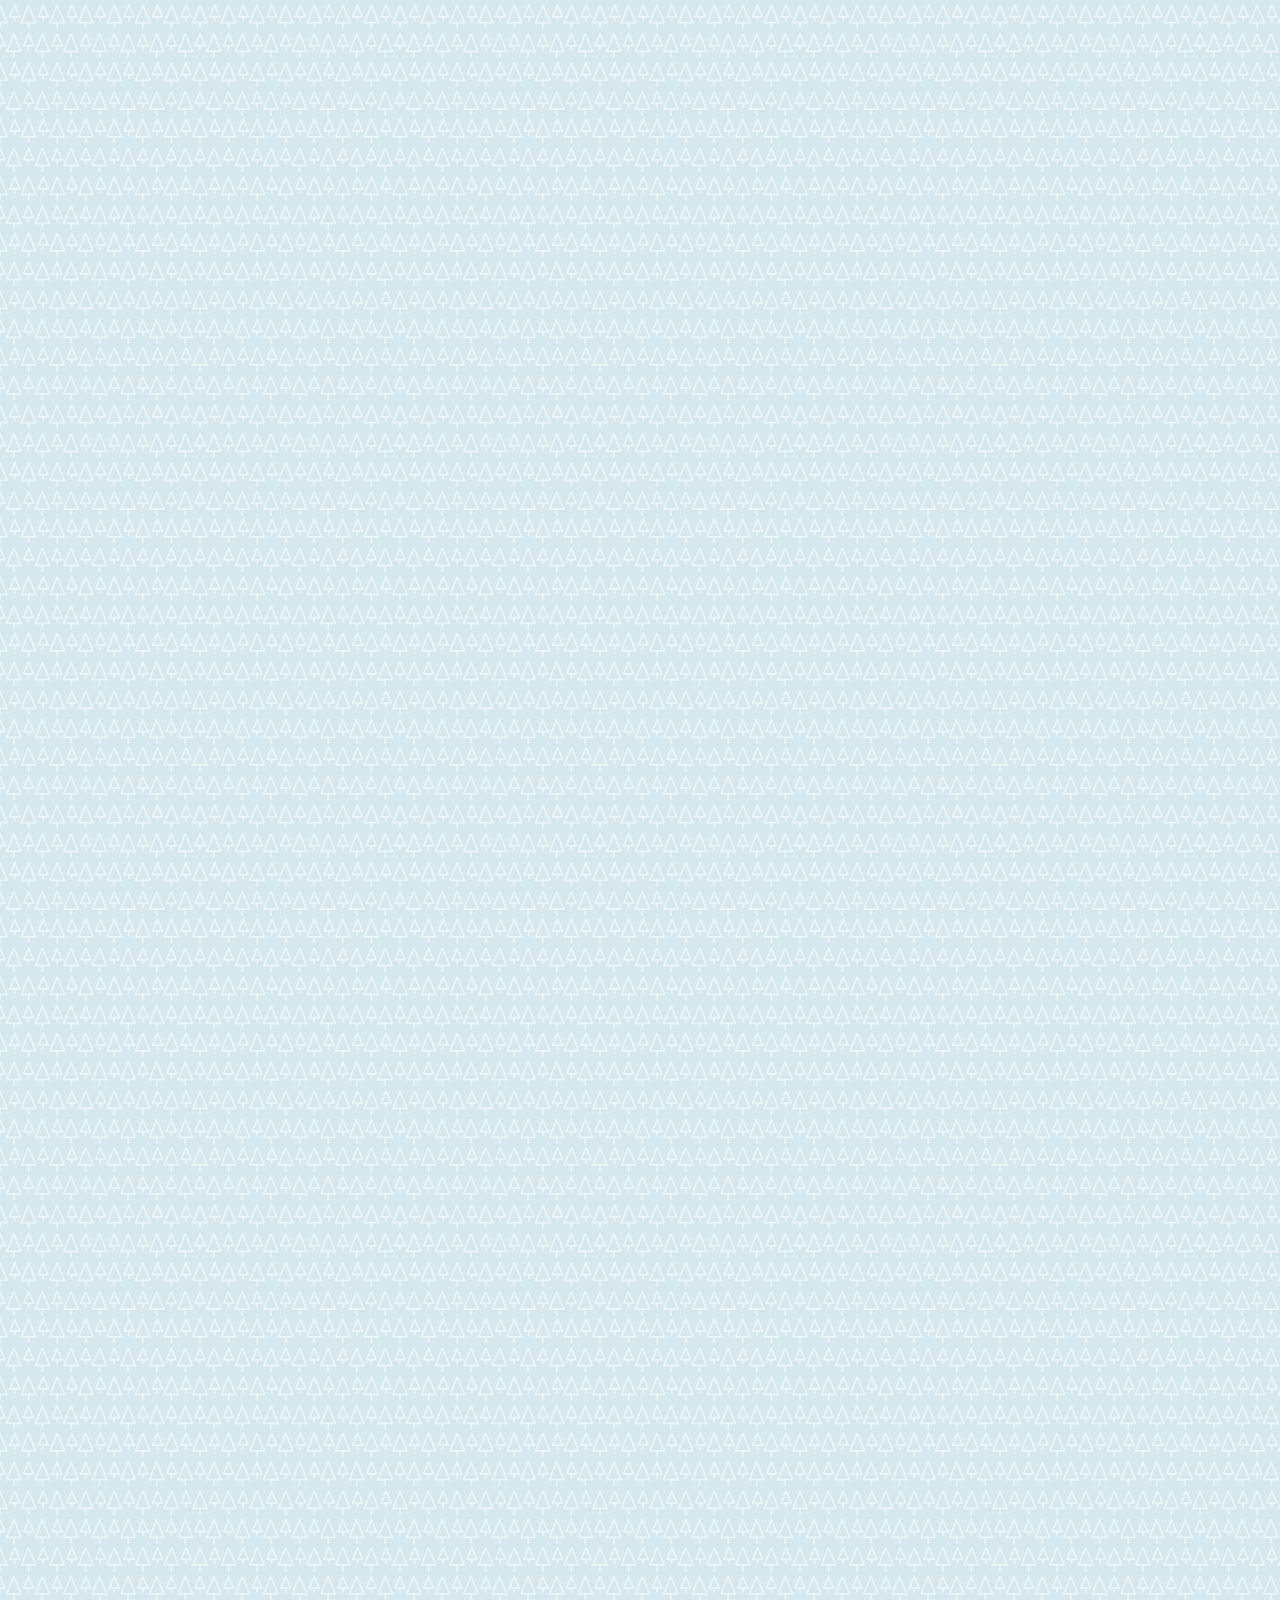
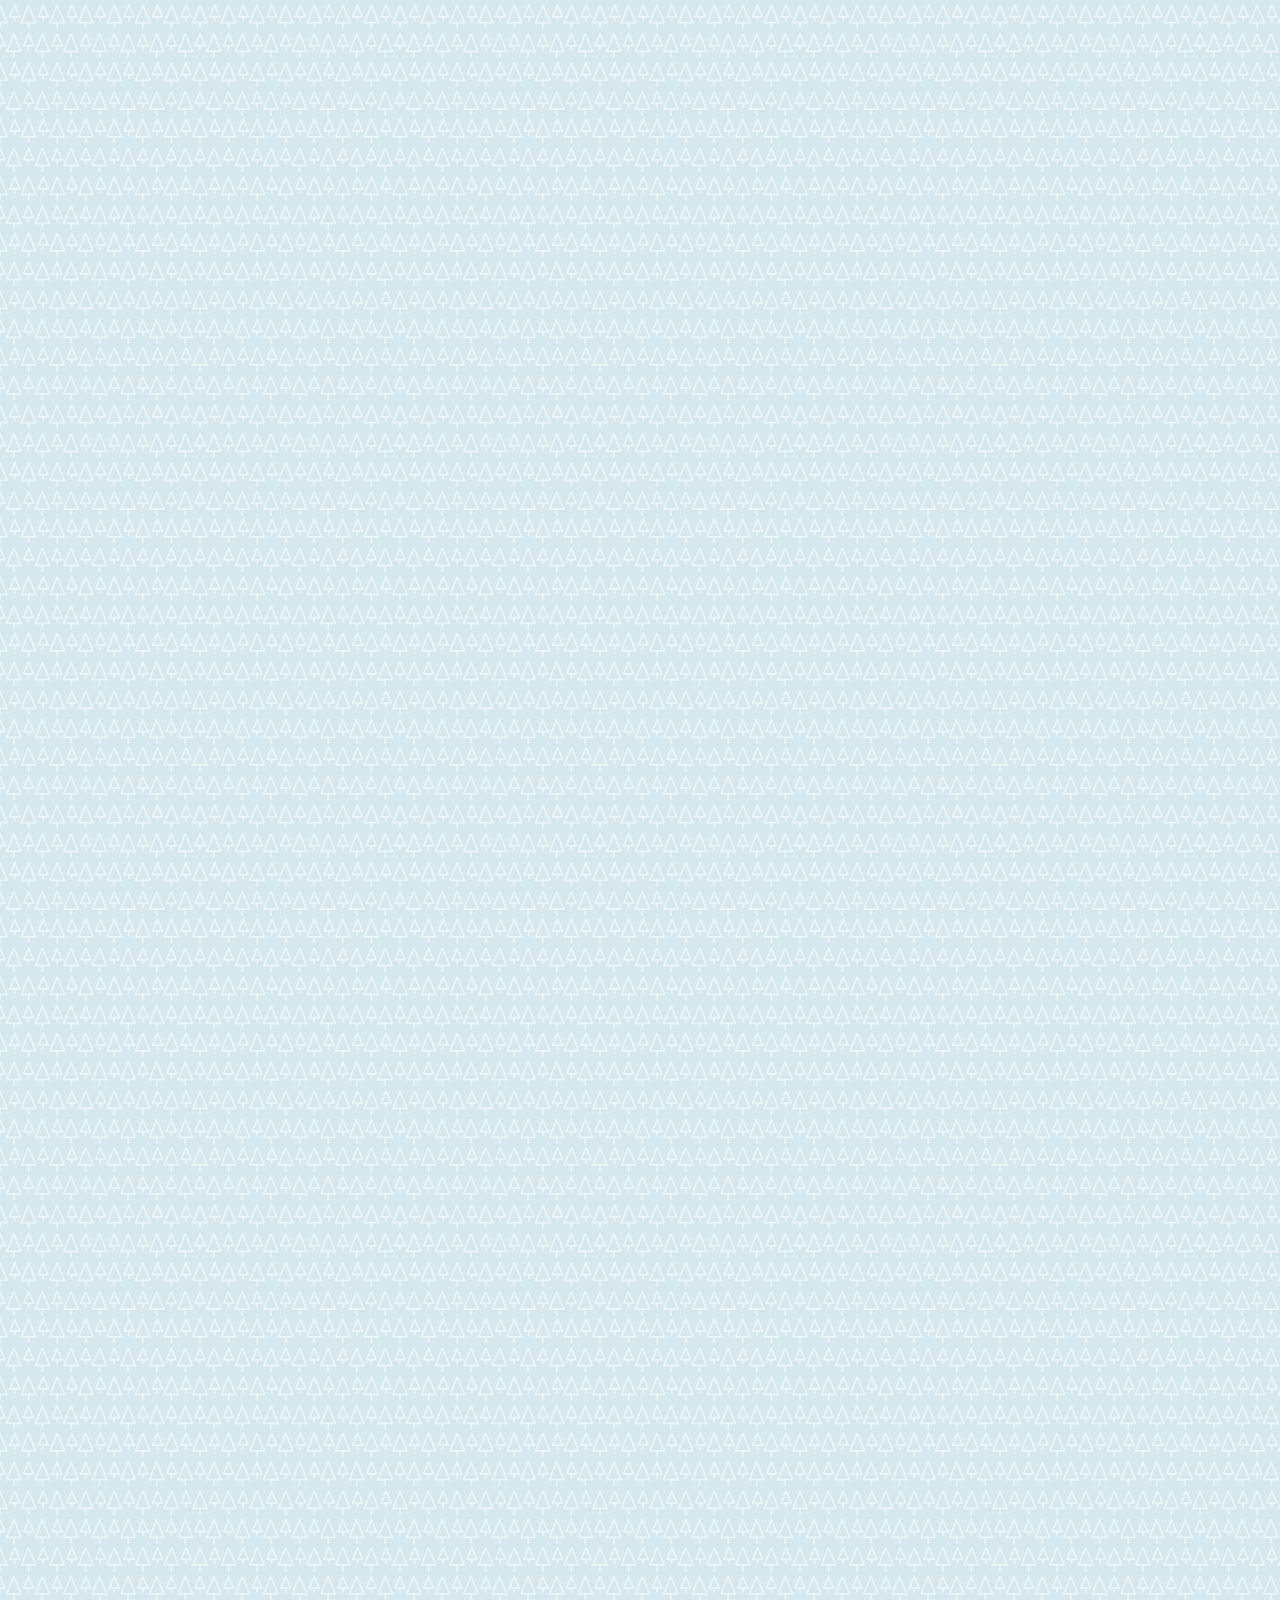
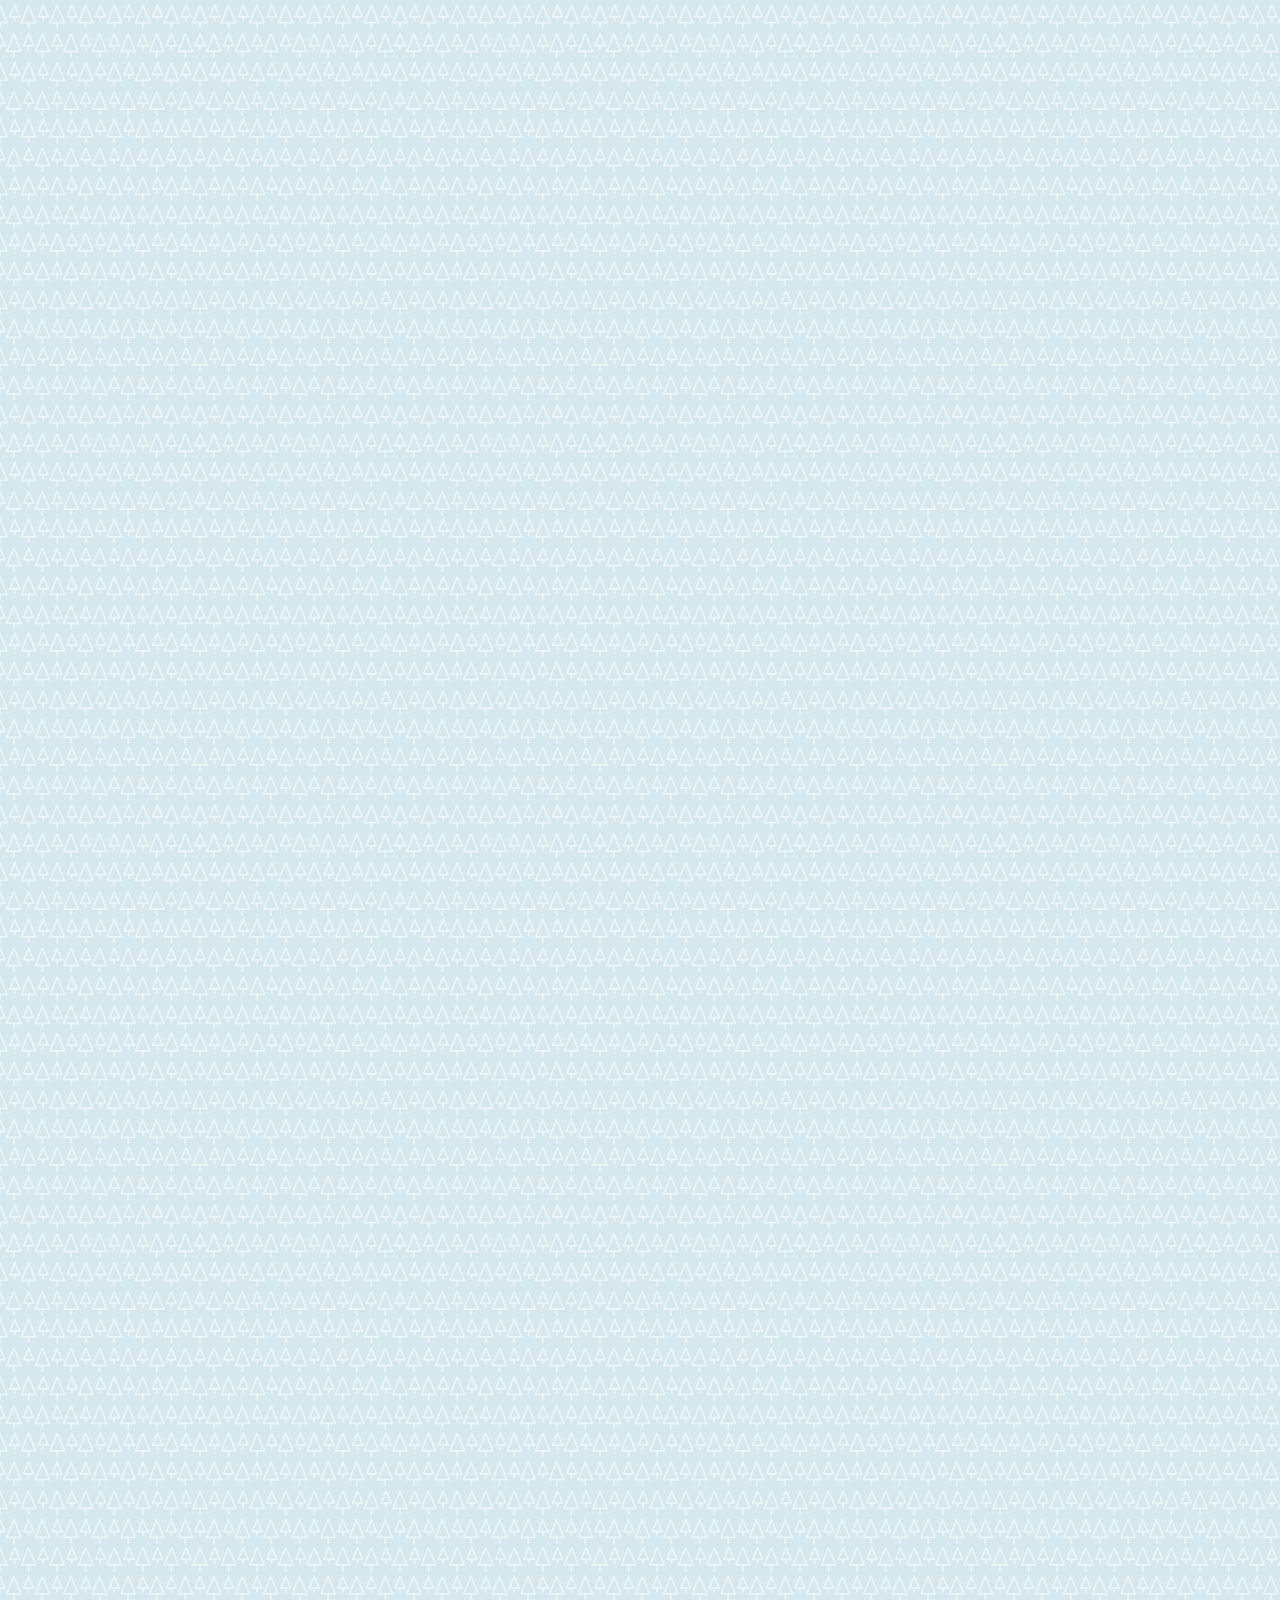
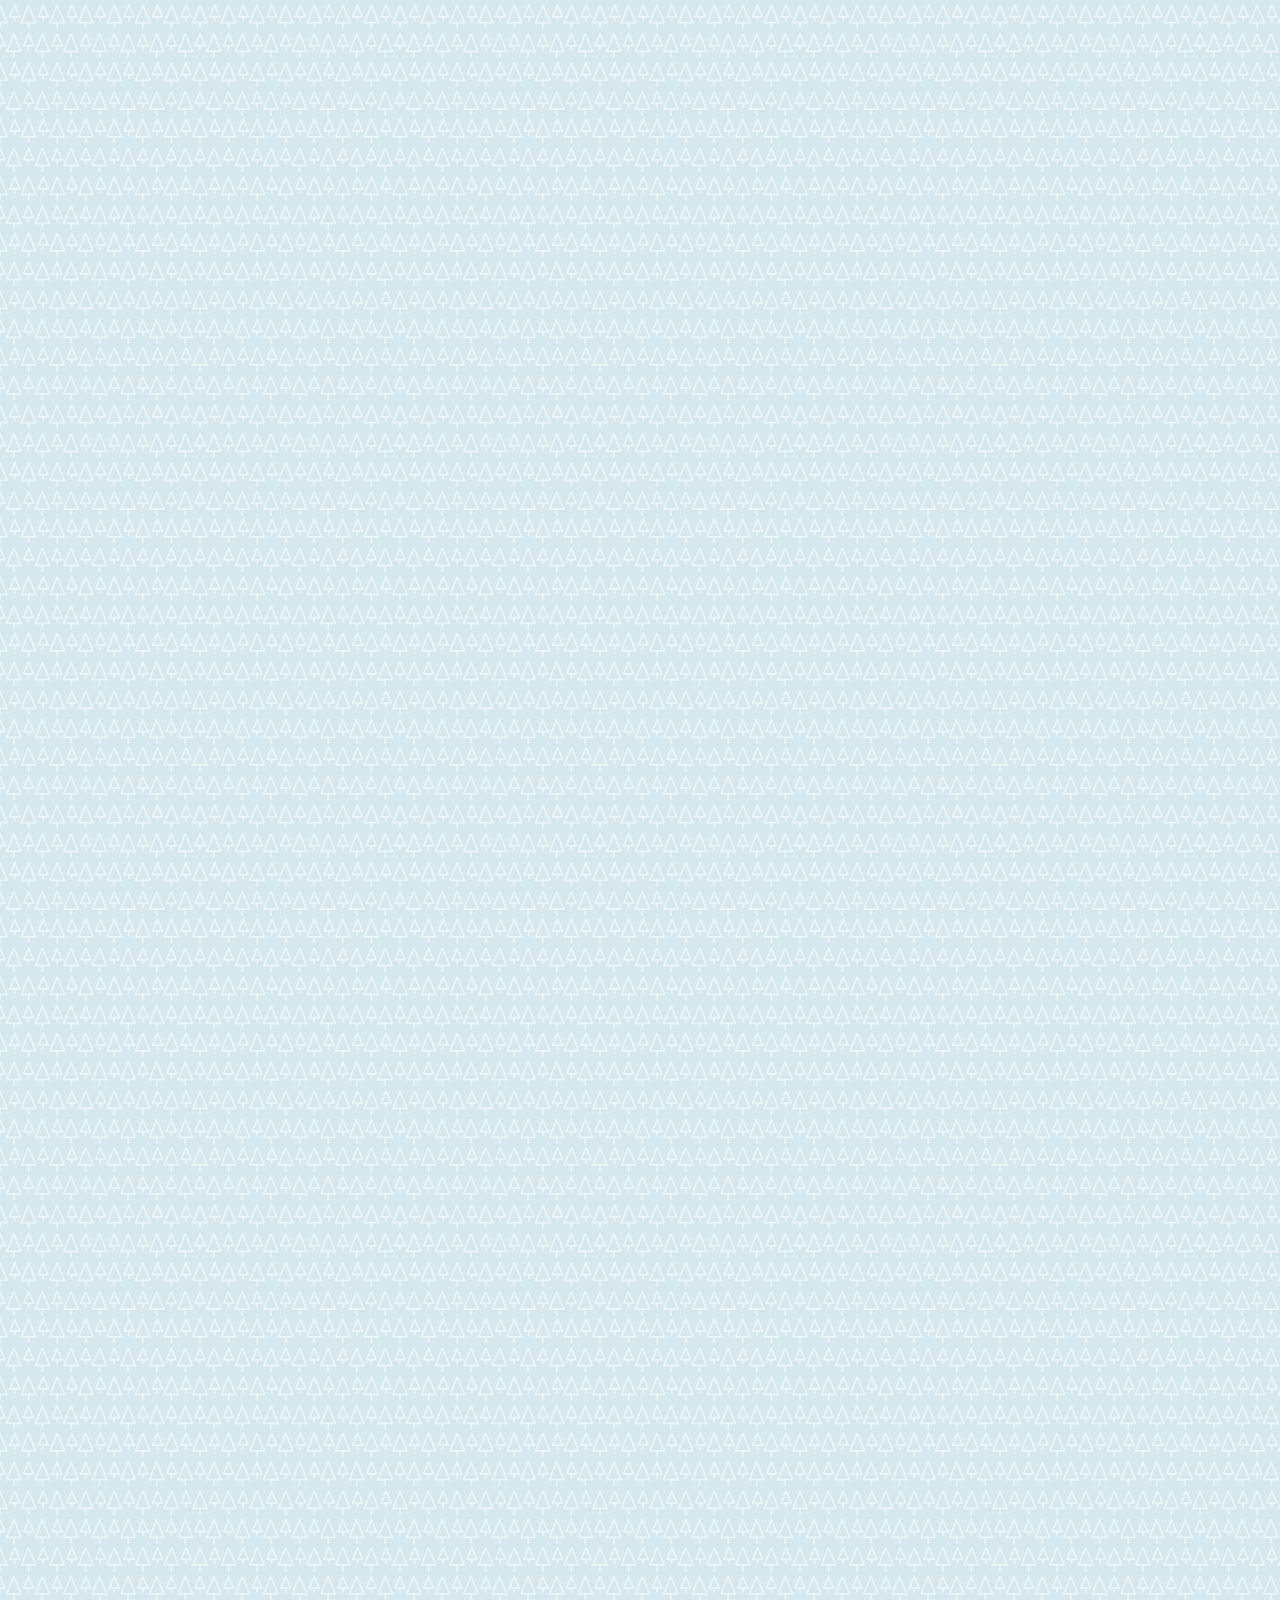
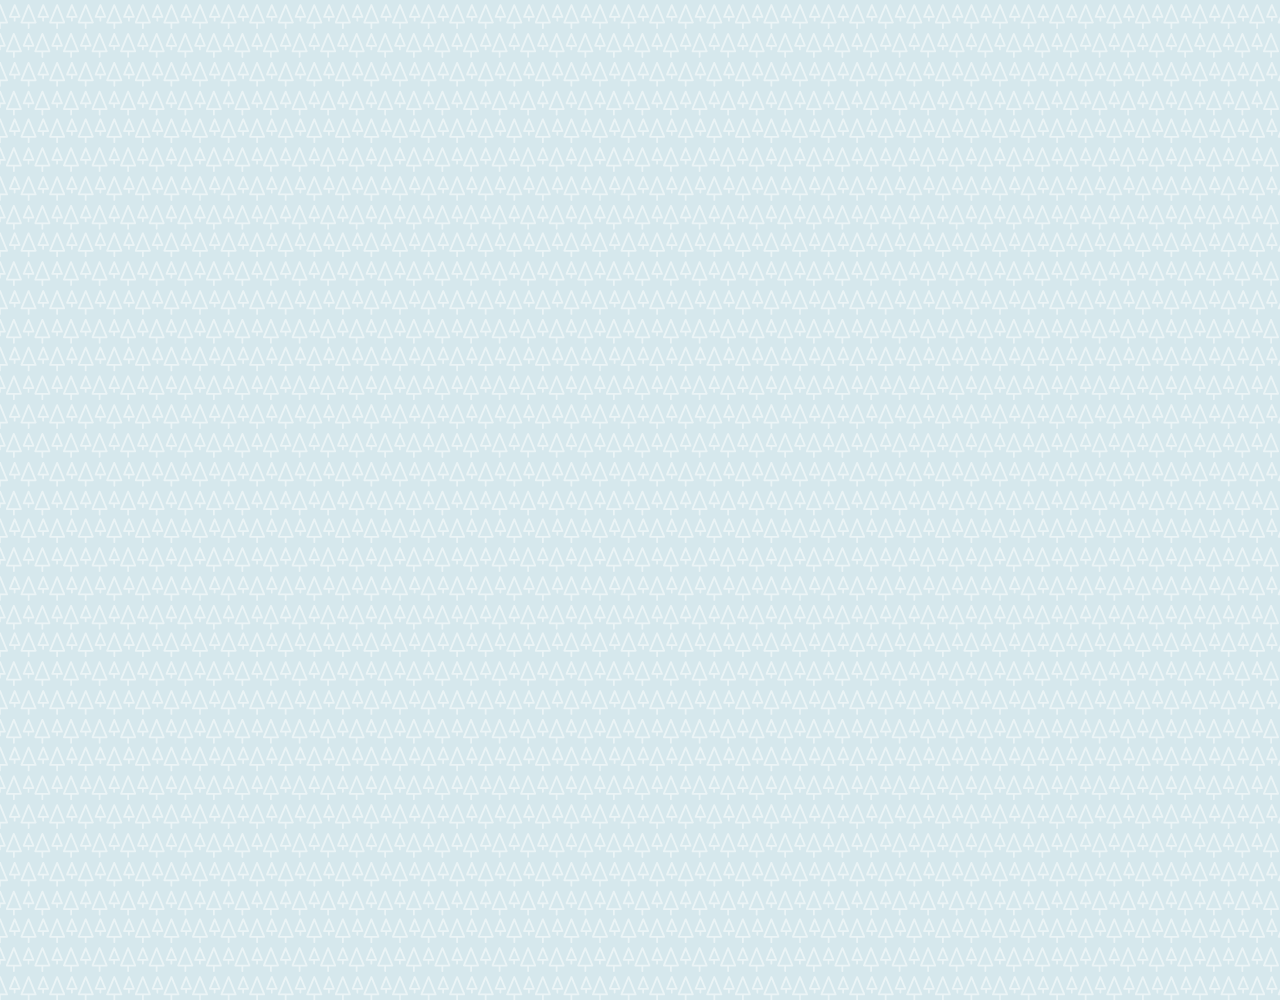
==== commit e9e37f27: "1_20" ====
--- a/chat.html
+++ b/chat.html
@@ -105,5 +105,8 @@
         ></span>
       </div>
     </div>
+    <div class="bigScreen">
+      <span class="bigScreen_text">Please make your screen small</span>
+    </div>
   </body>
 </html>
--- a/css/styles.css
+++ b/css/styles.css
@@ -6,9 +6,10 @@
 @import "friend.css";
 @import "friends.css";
 @import "find.css";
-@import 'more.css';
-@import 'settings.css';
-@import 'chat.css';
+@import "more.css";
+@import "settings.css";
+@import "chat.css";
+@import "mobile.css";
 
 * {
   box-sizing: border-box;
@@ -20,4 +21,23 @@
   color: #020202;
   font-family: "Open Sans", -apple-system, BlinkMacSystemFont, "Segoe UI",
     Roboto, Oxygen, Ubuntu, Cantarell, "Helvetica Neue", sans-serif;
-}+}
+
+a {
+  color: inherit;
+  text-decoration: none;
+}
+@keyframes fadeIn {
+  from {
+    opacity: 0;
+    transform: translateY(50px);
+  }
+  to {
+    opacity: 1;
+    transform: none;
+  }
+}
+
+main {
+  animation: fadeIn 0.5s ease-in-out;
+}
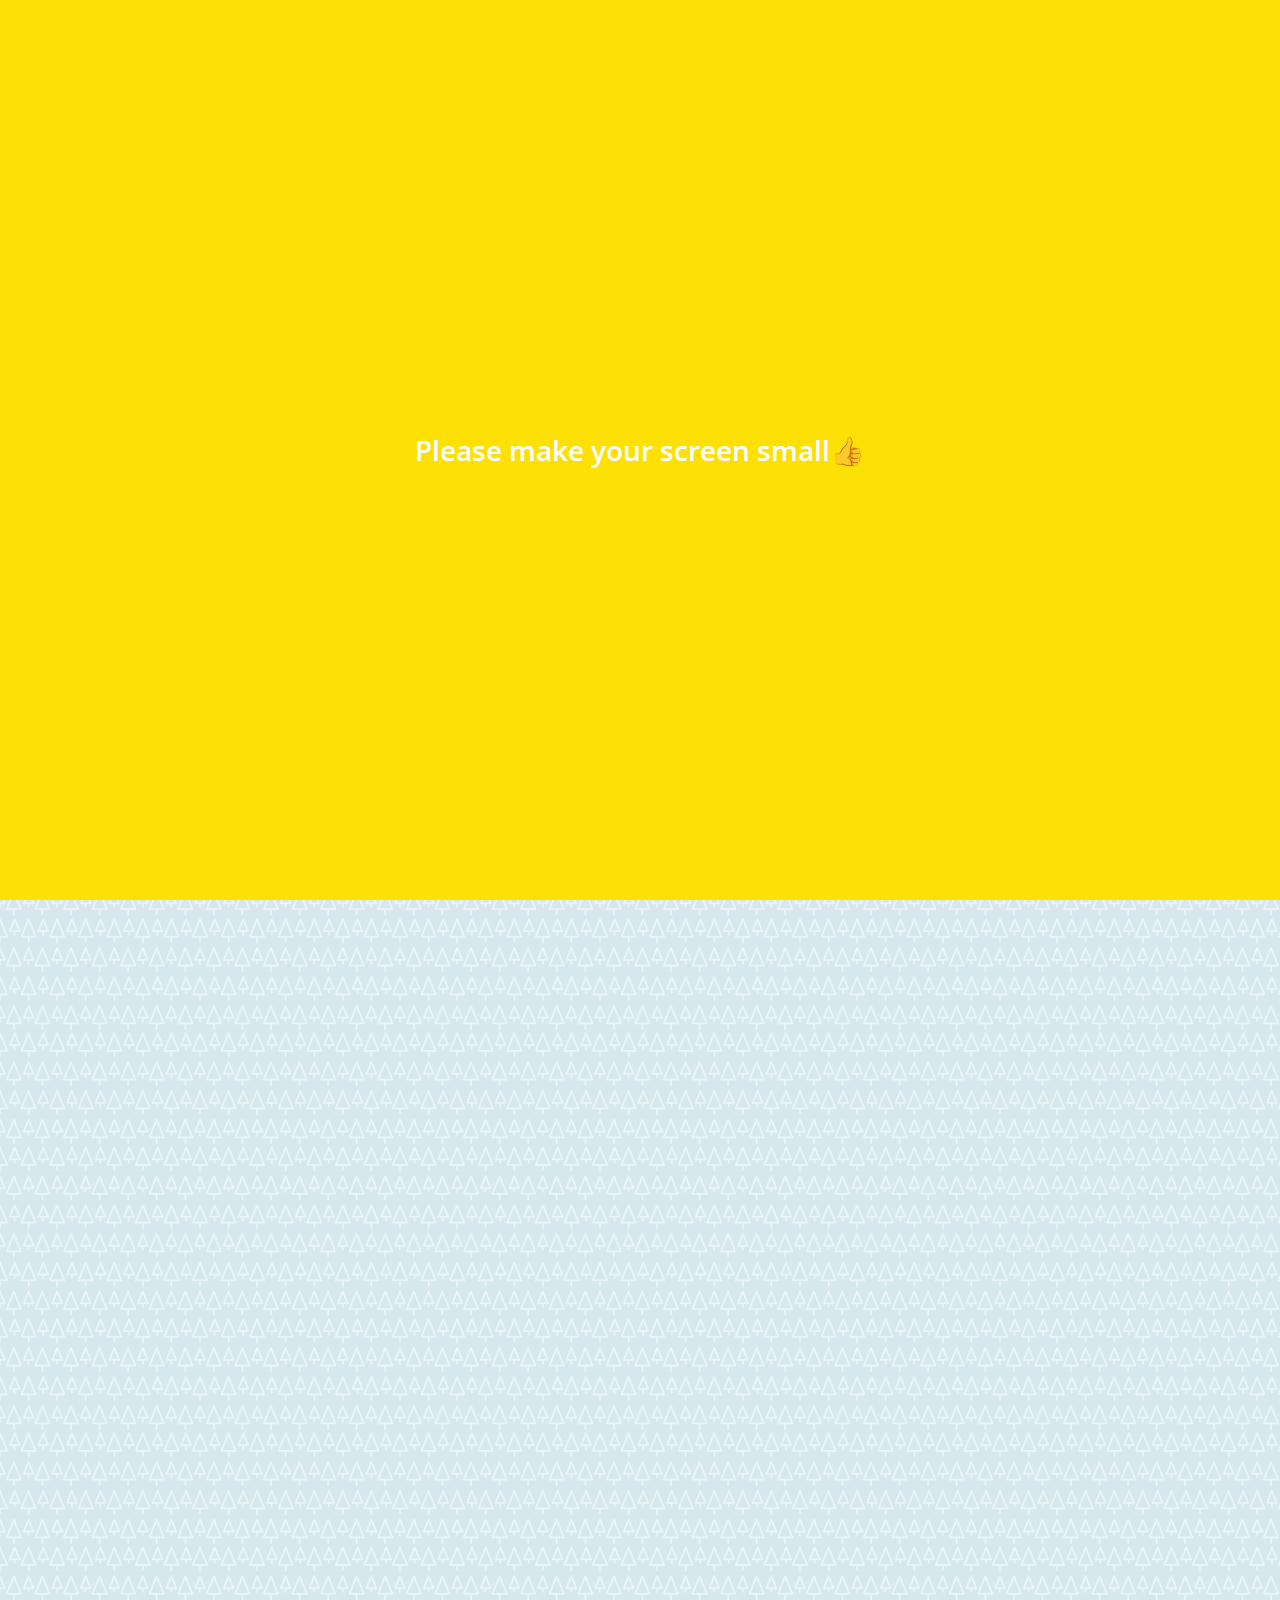
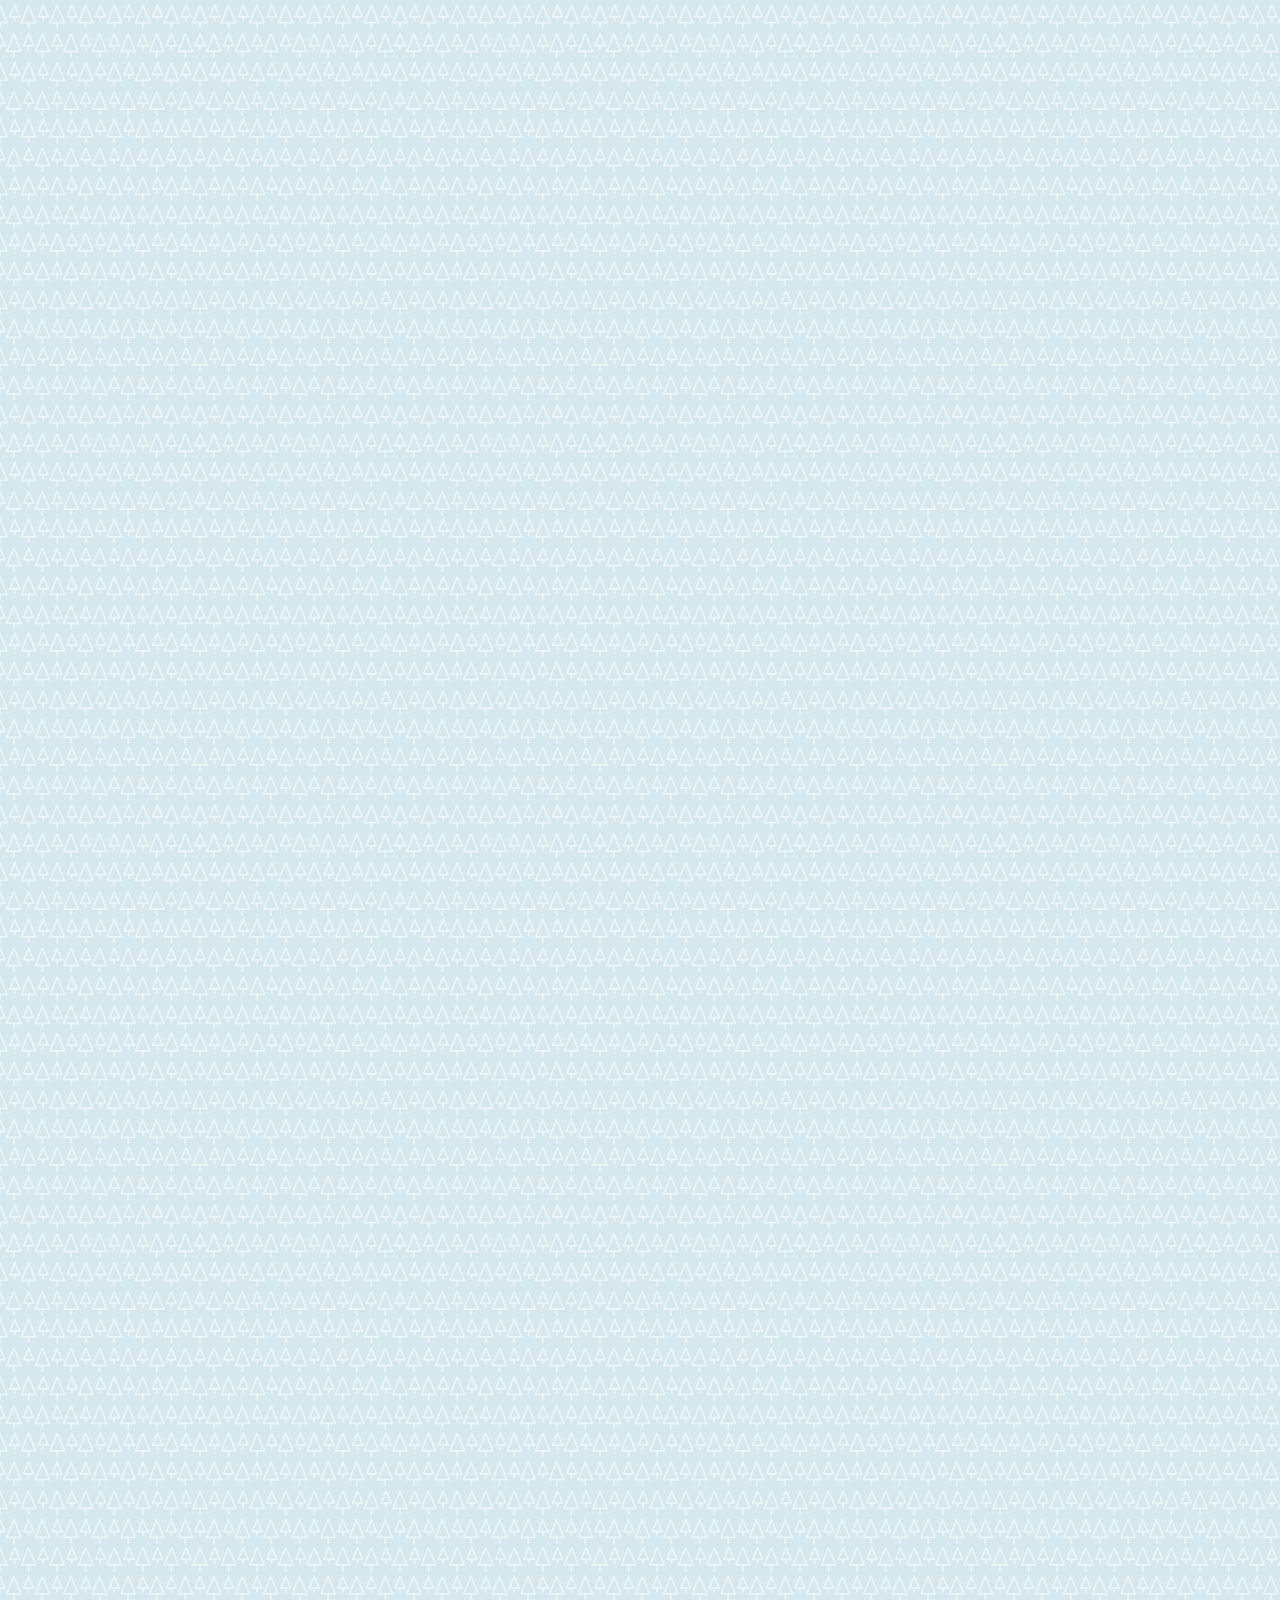
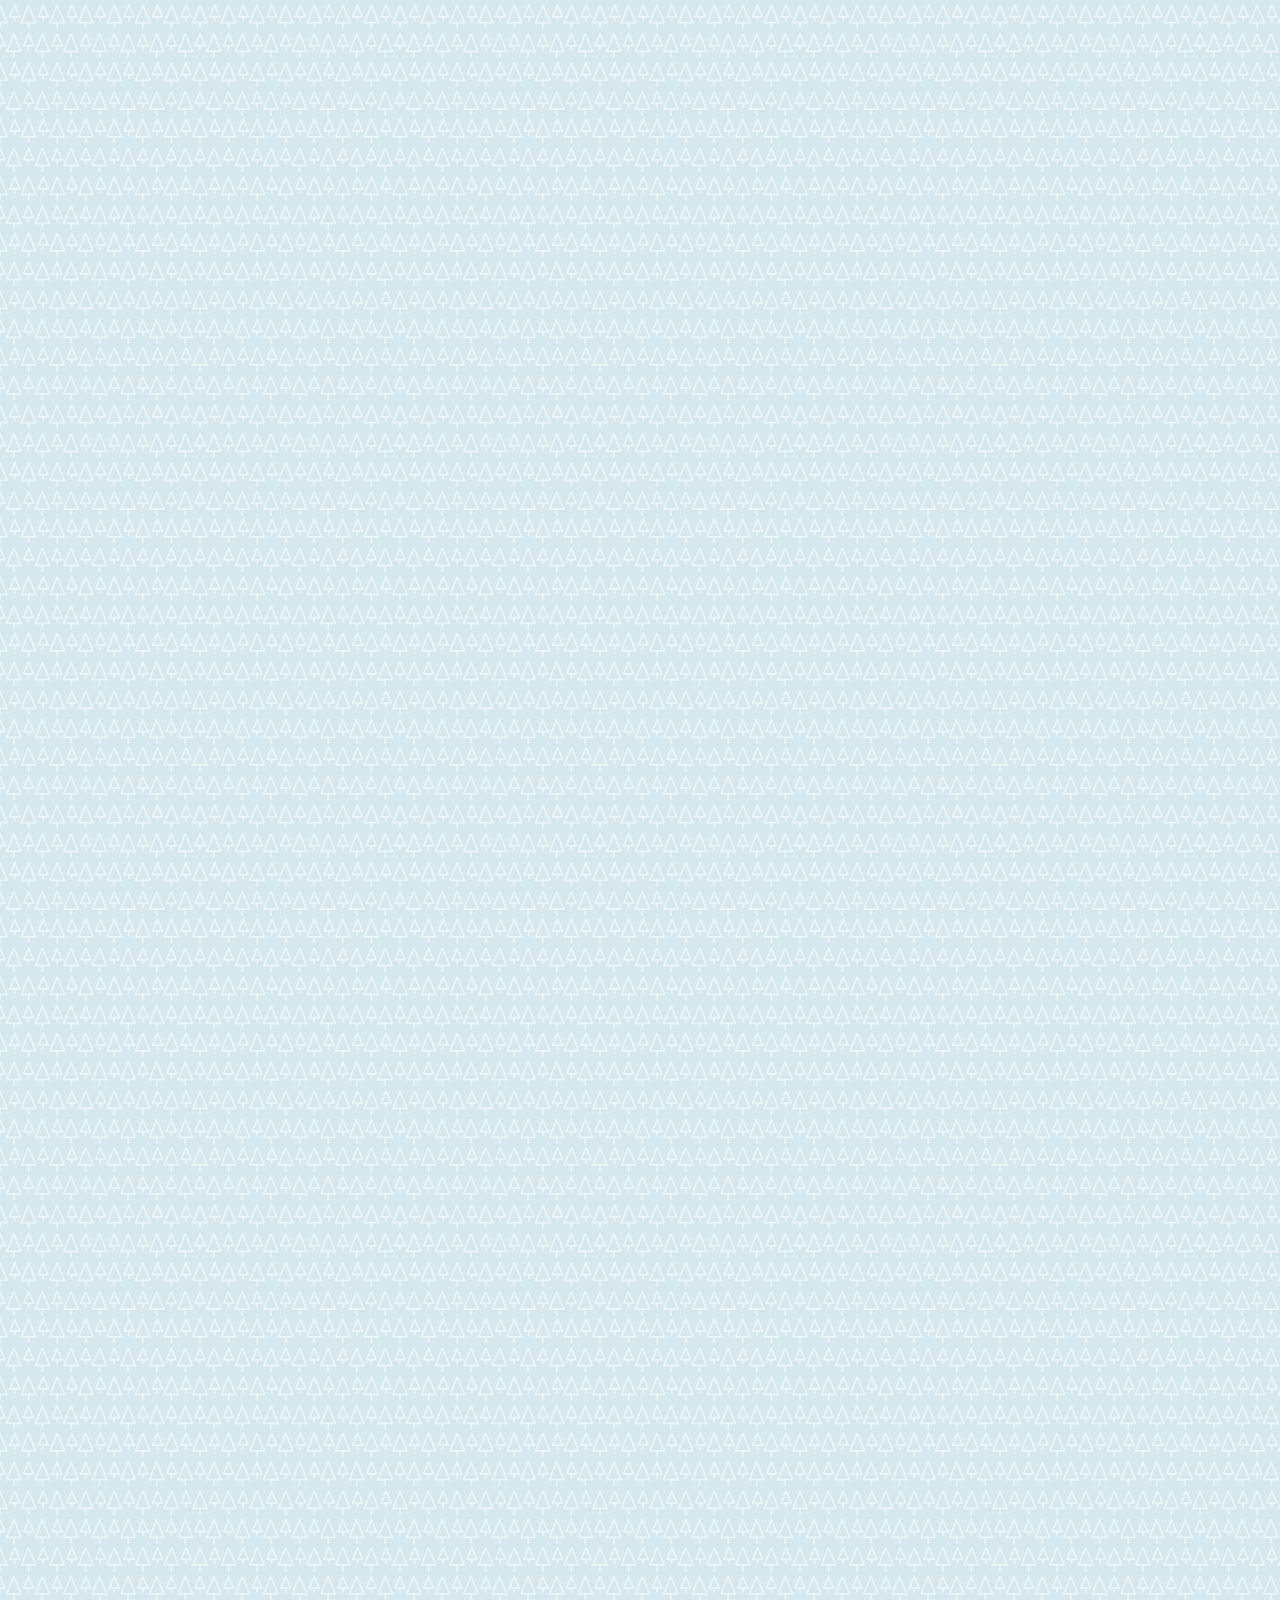
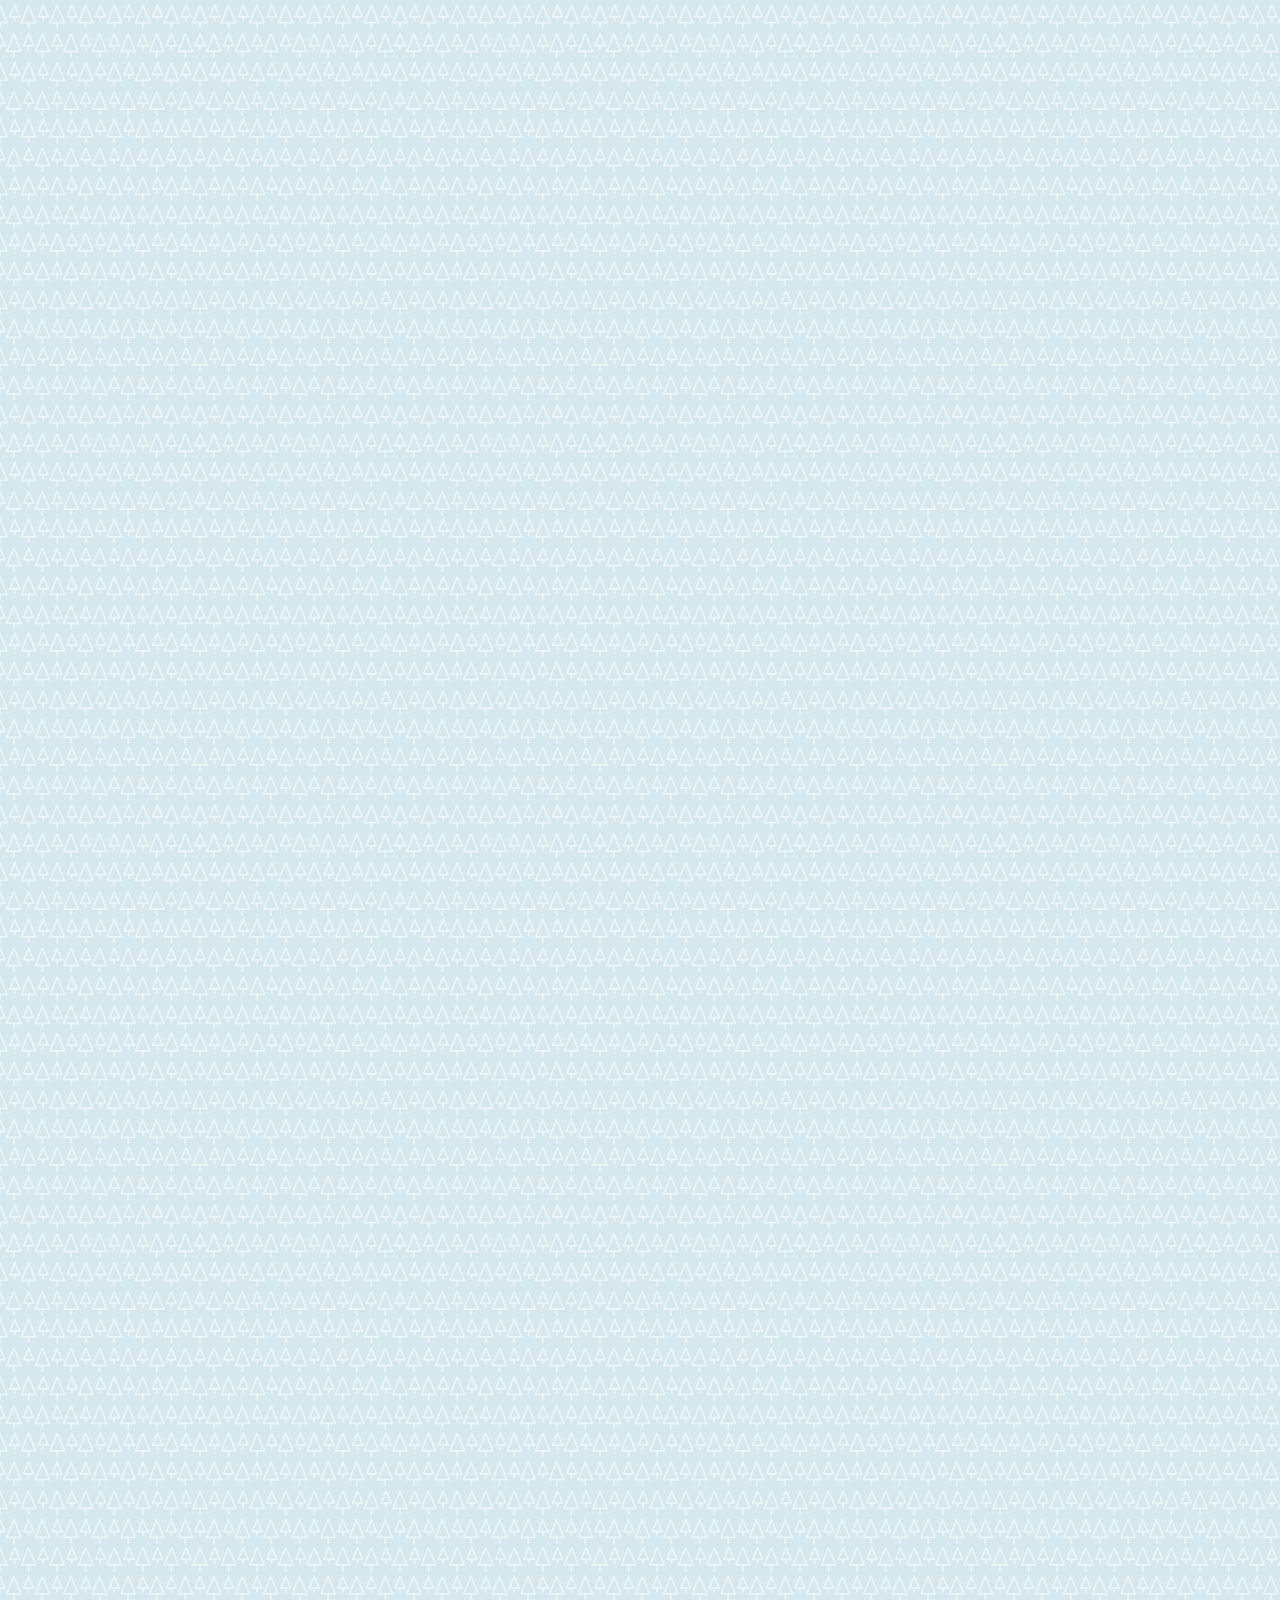
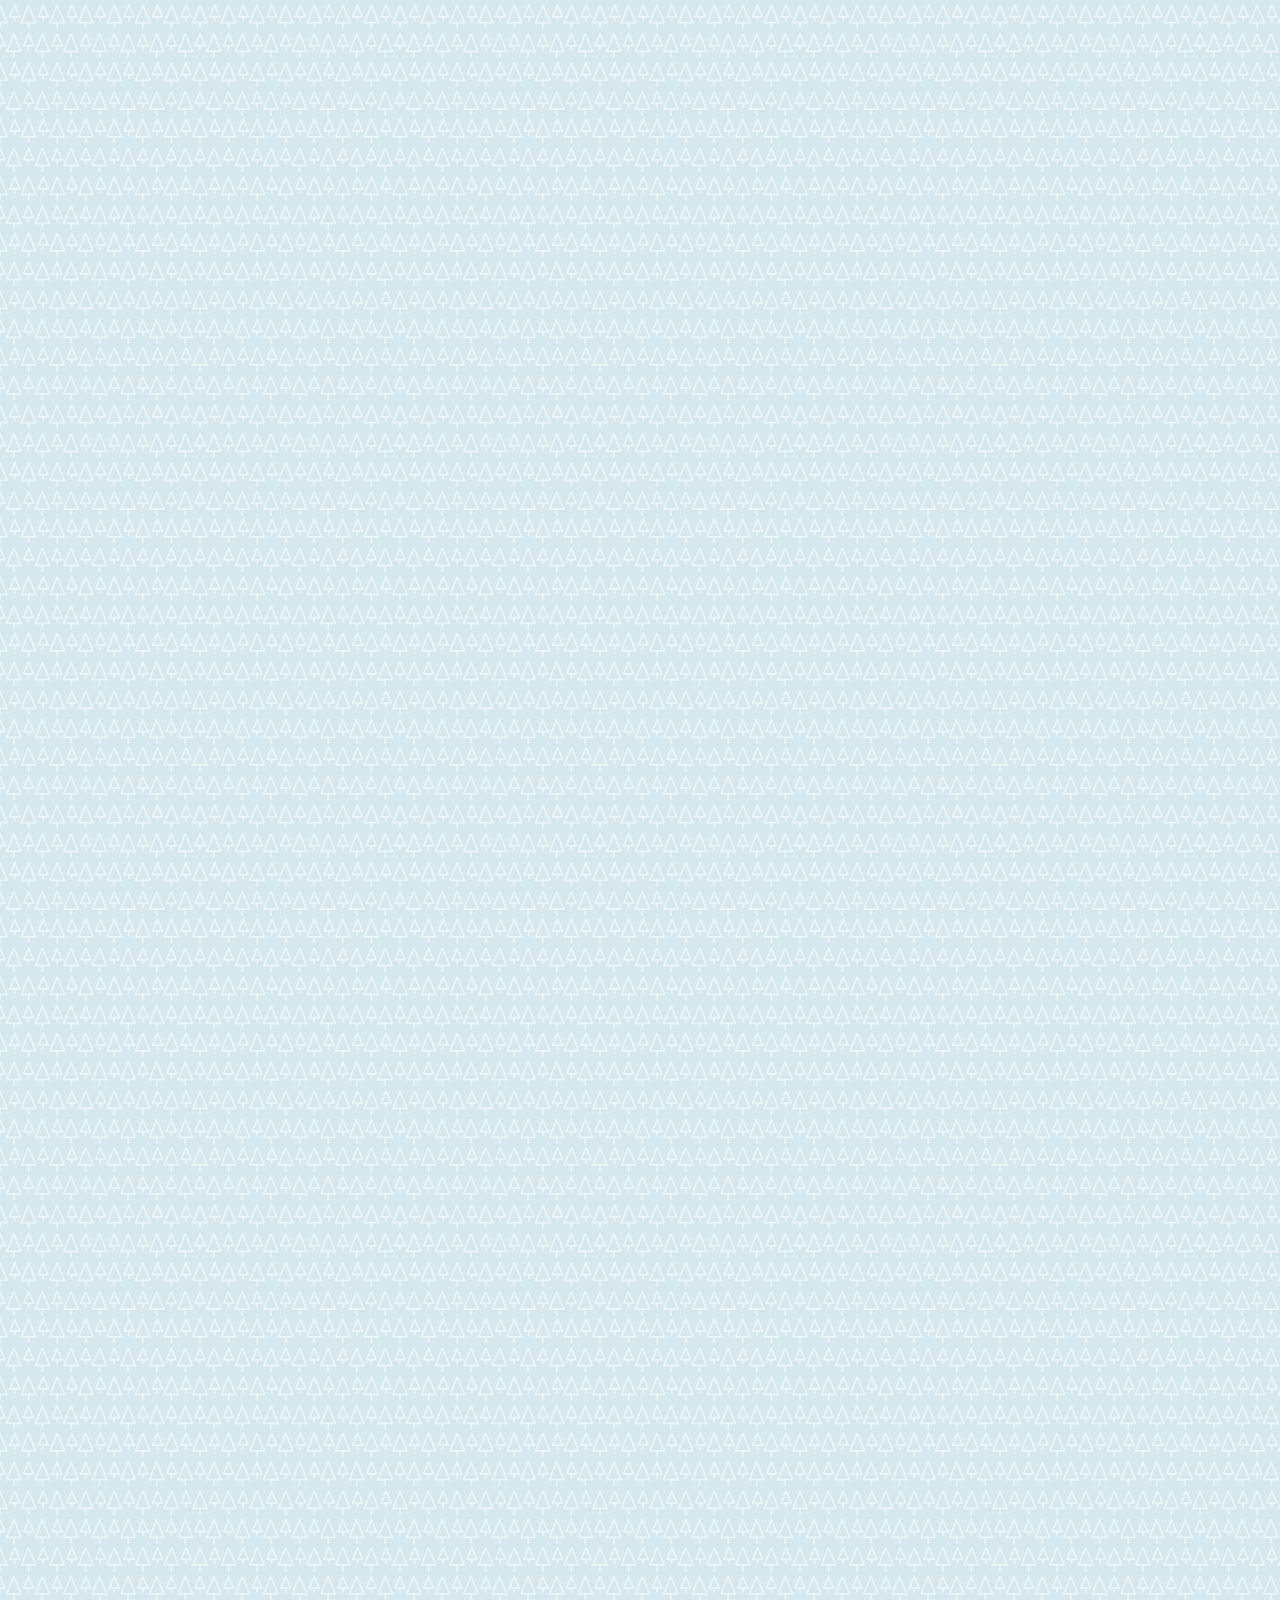
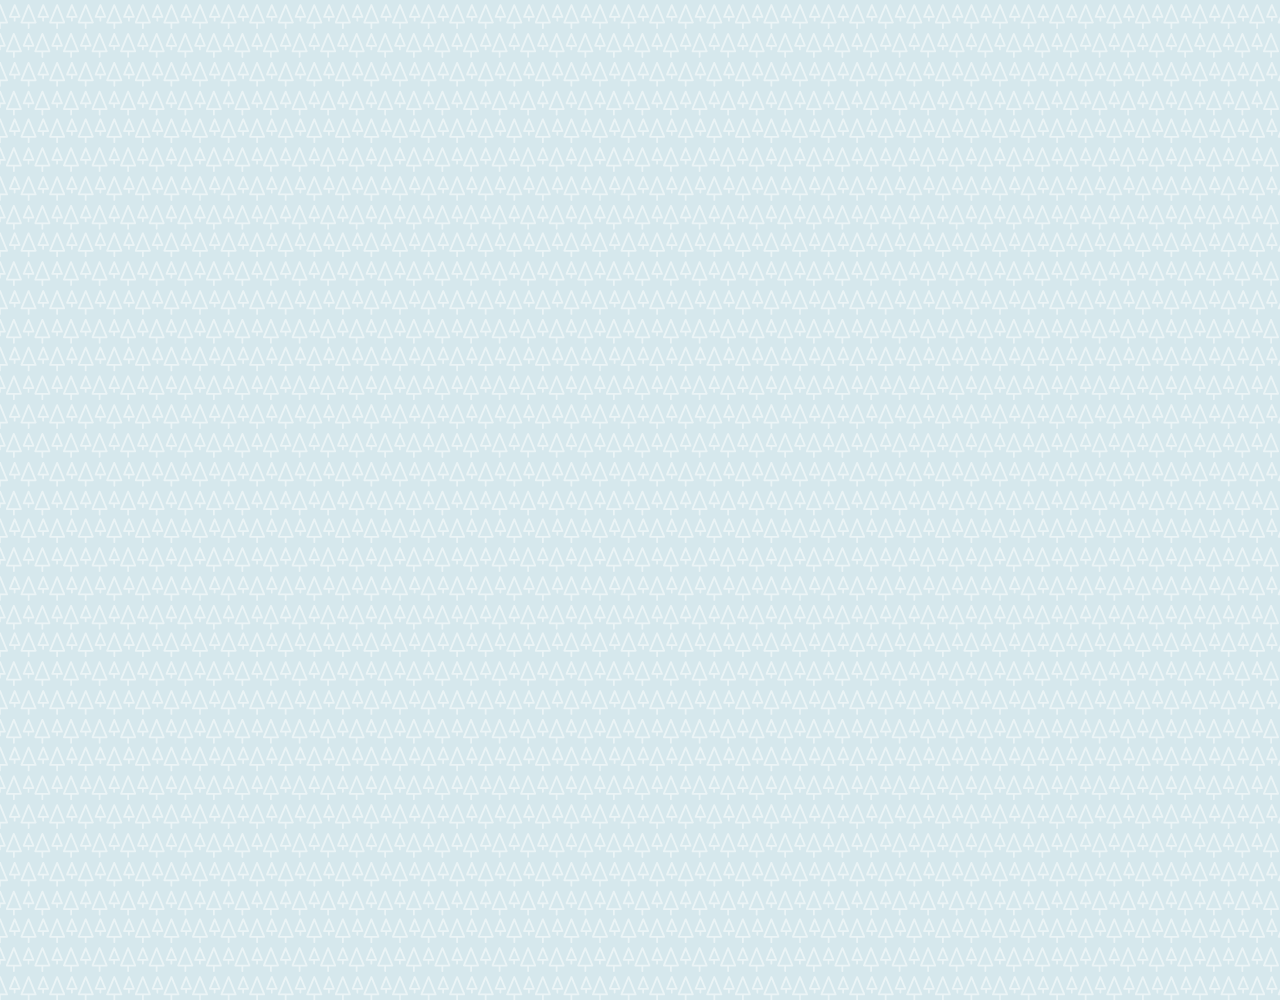
==== commit 6612ba9d: "Added Emoji" ====
--- a/chat.html
+++ b/chat.html
@@ -106,7 +106,7 @@
       </div>
     </div>
     <div class="bigScreen">
-      <span class="bigScreen_text">Please make your screen small</span>
+      <span class="bigScreen_text">Please make your screen small👍</span>
     </div>
   </body>
 </html>
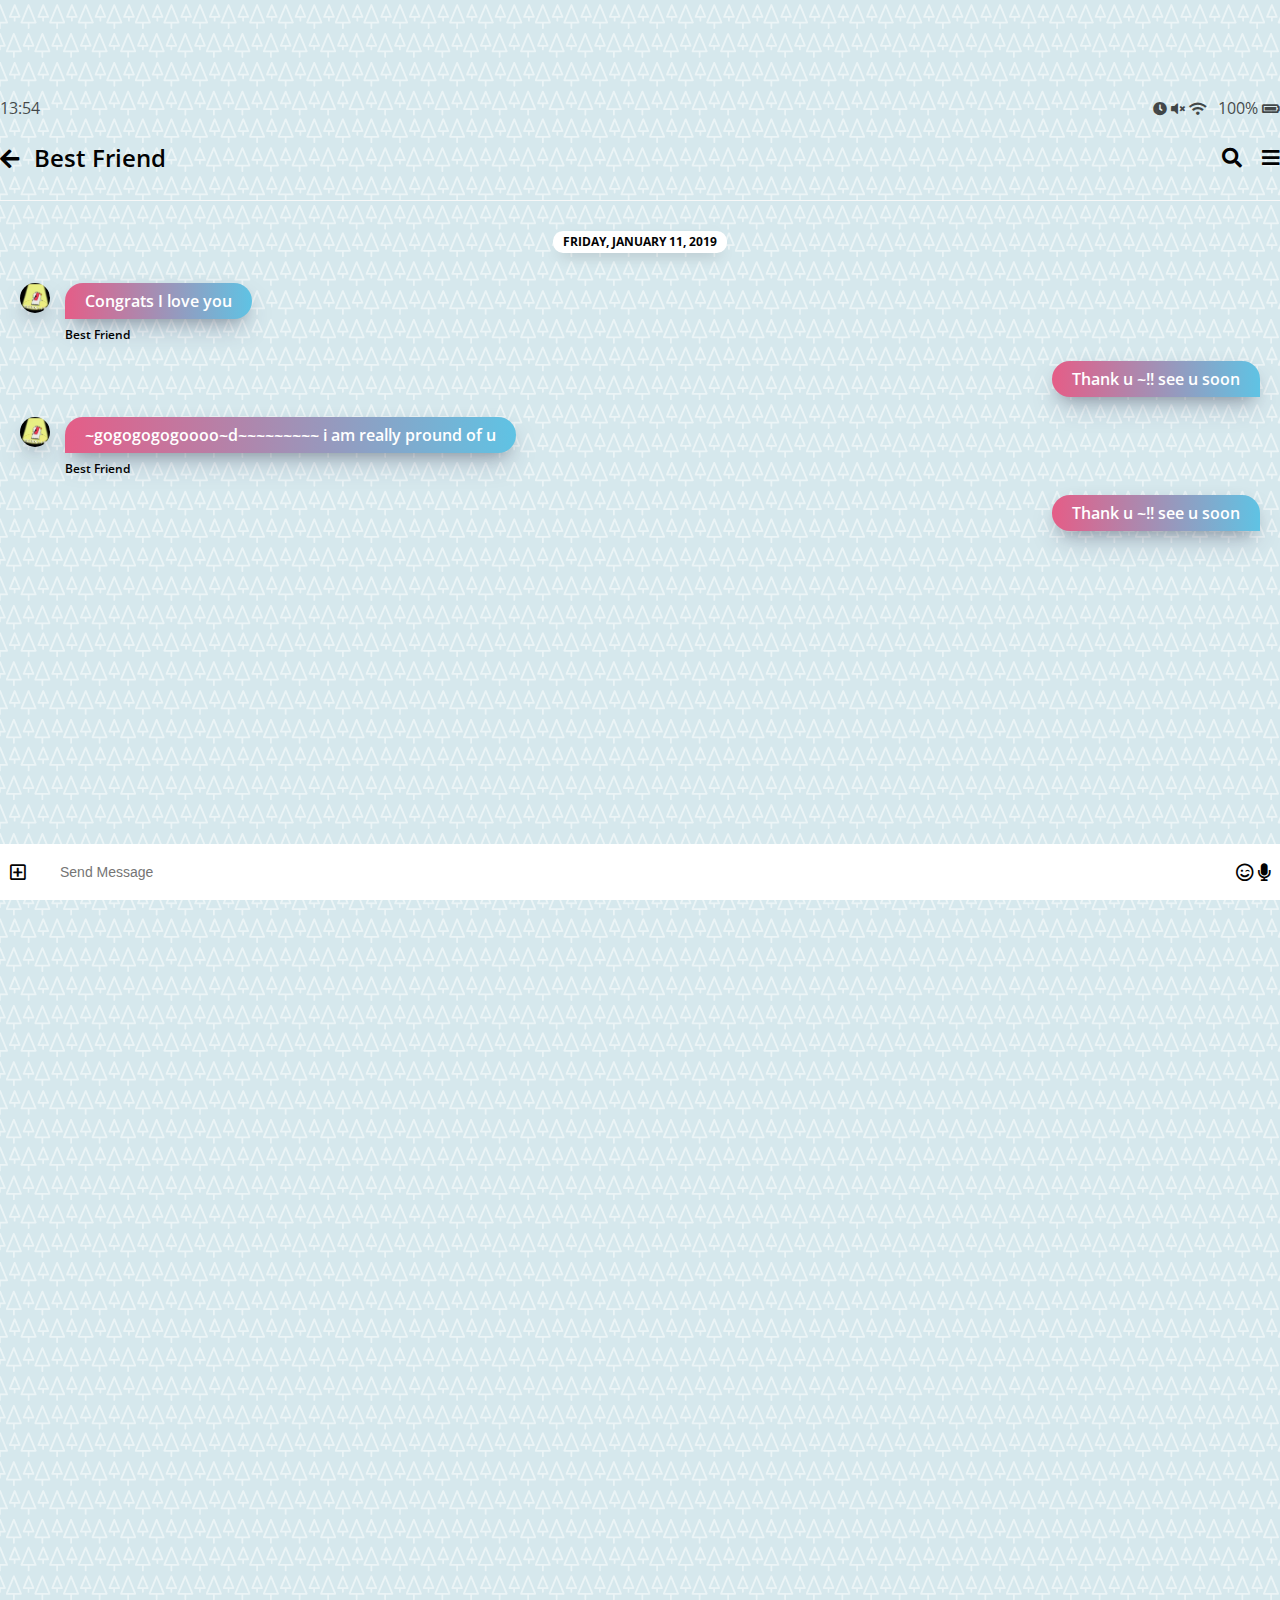
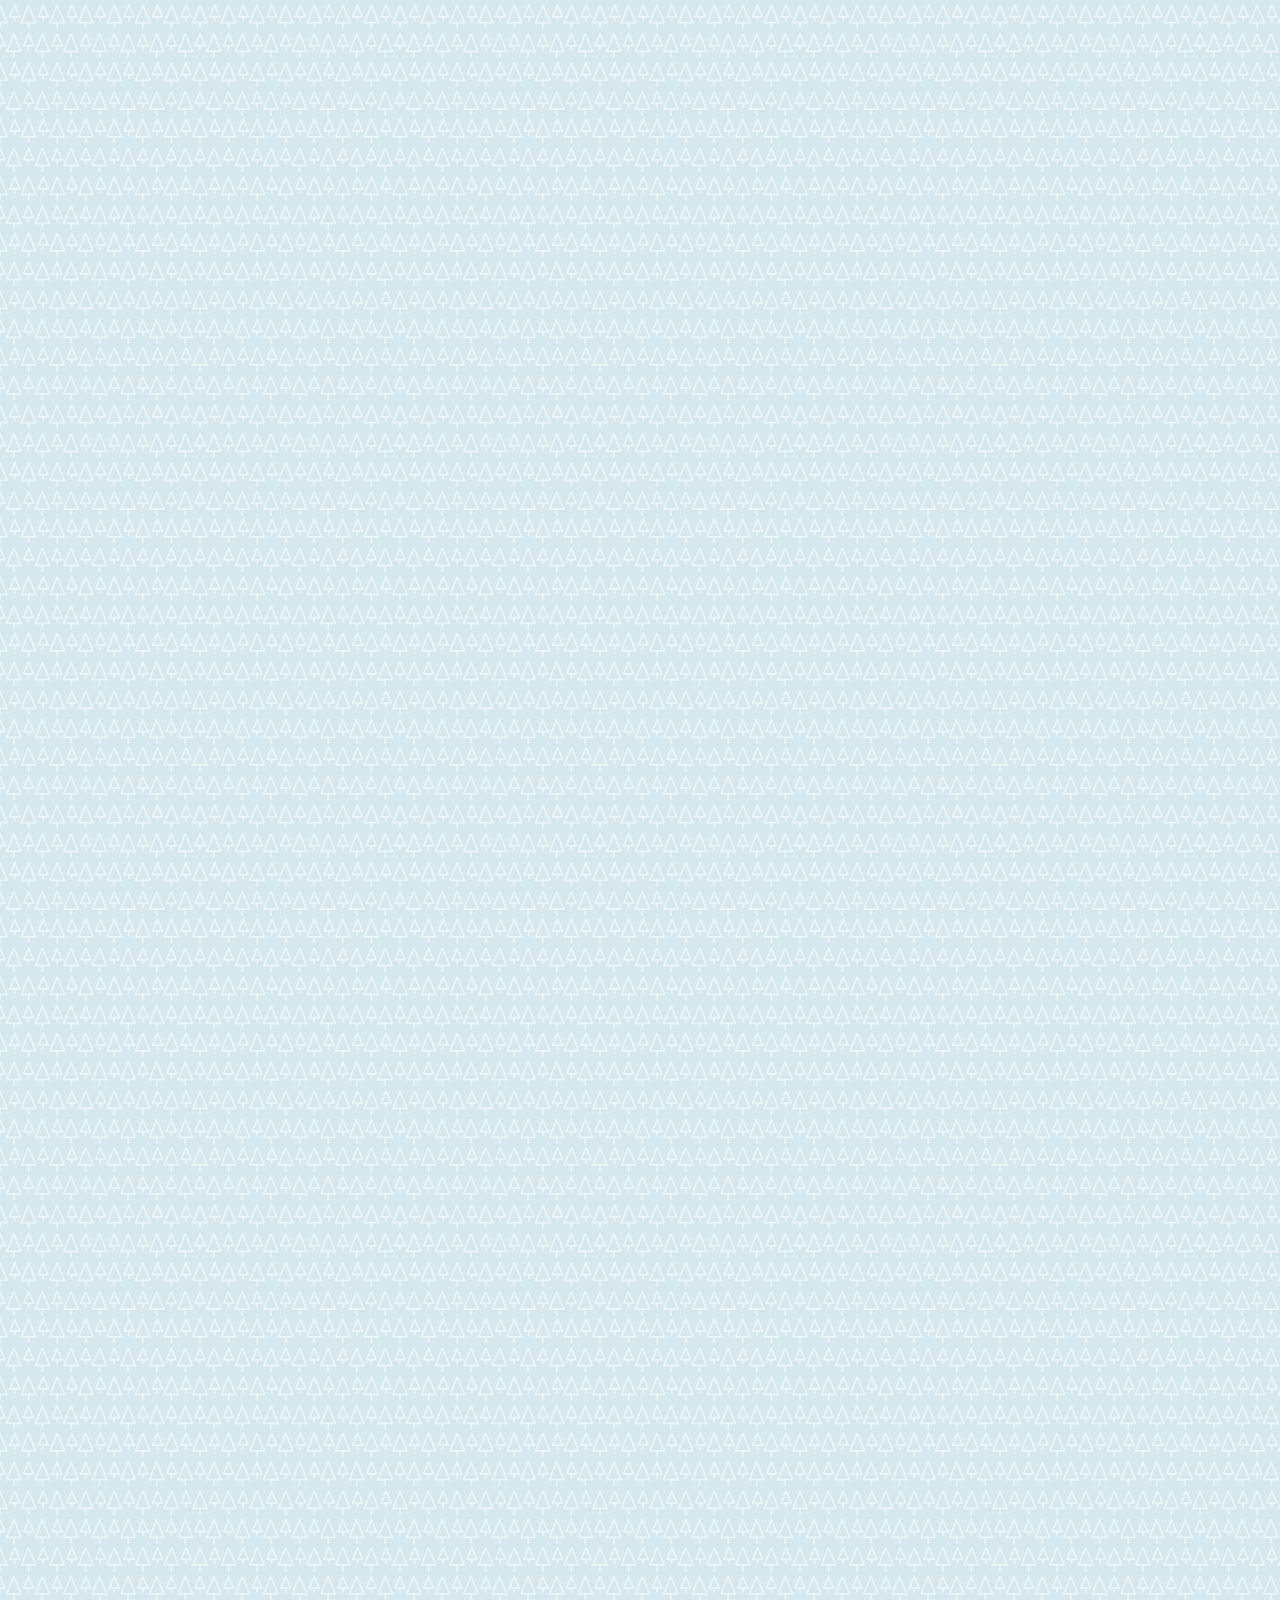
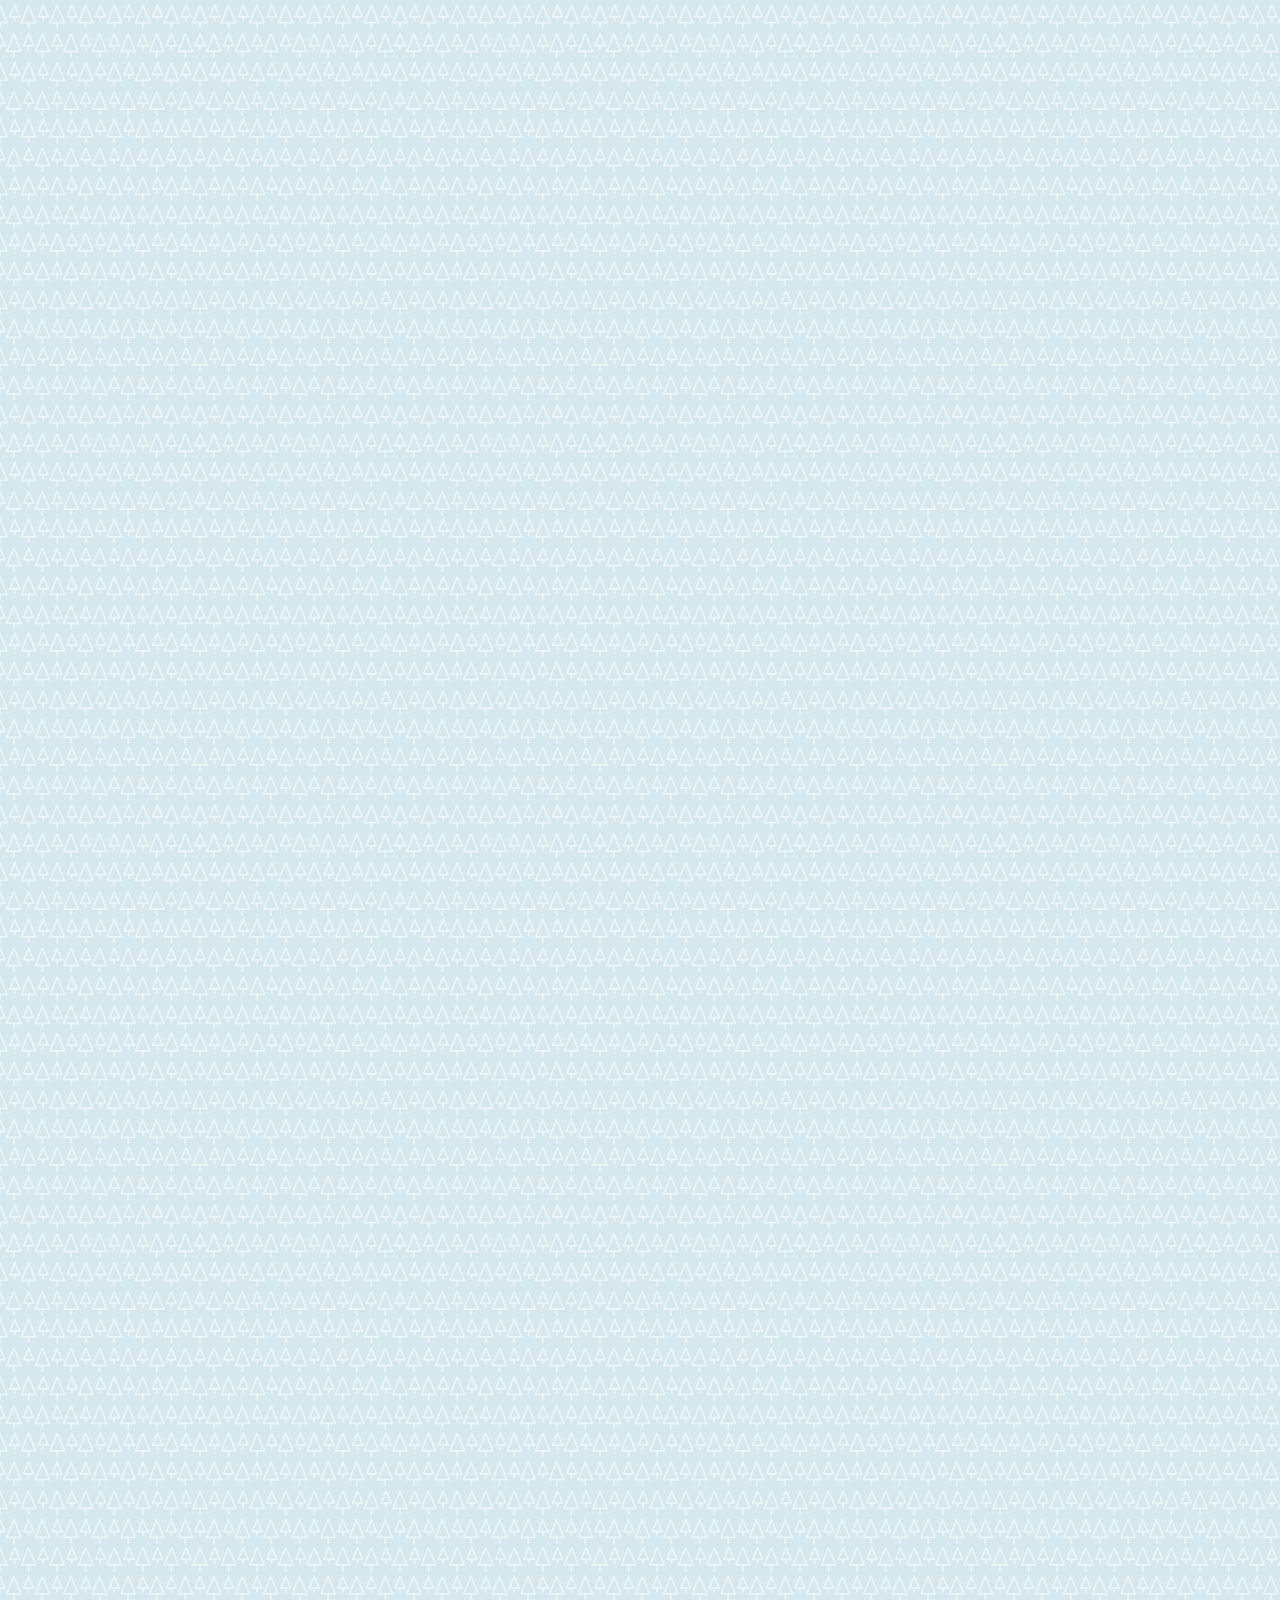
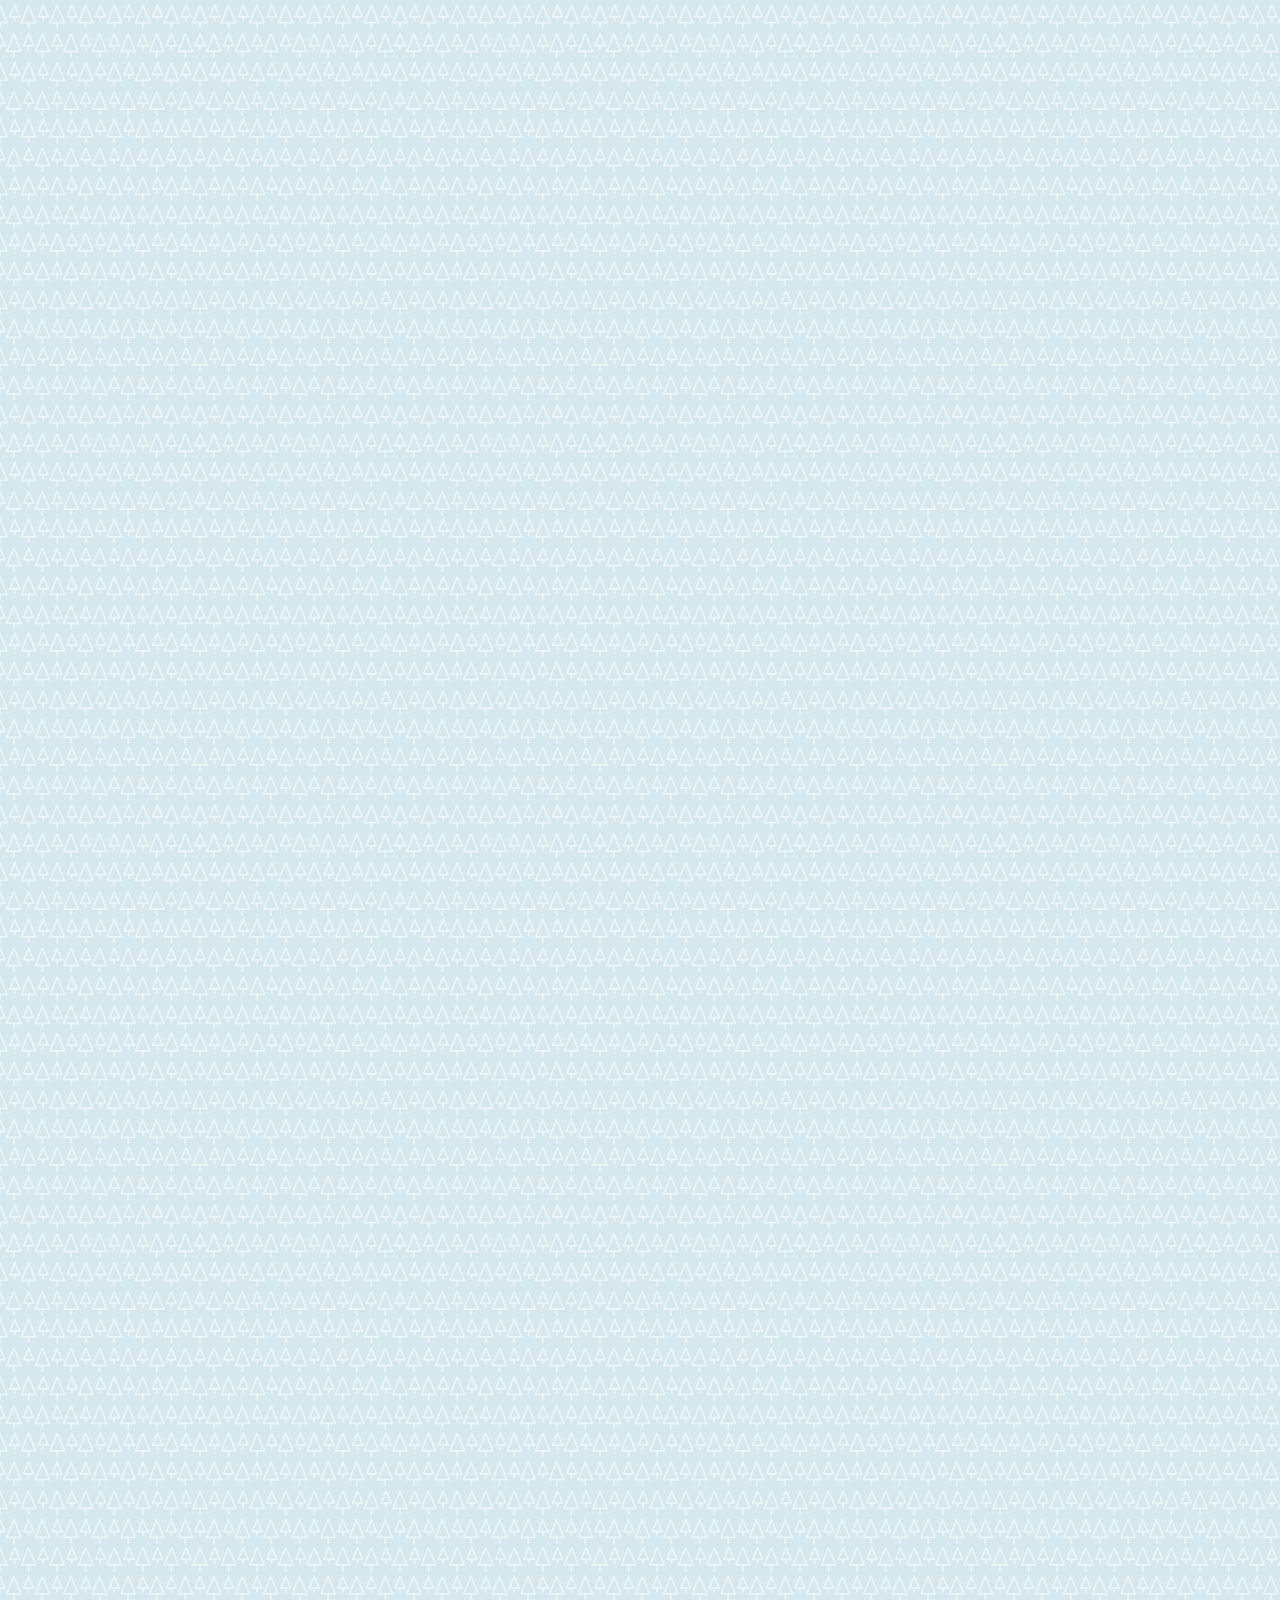
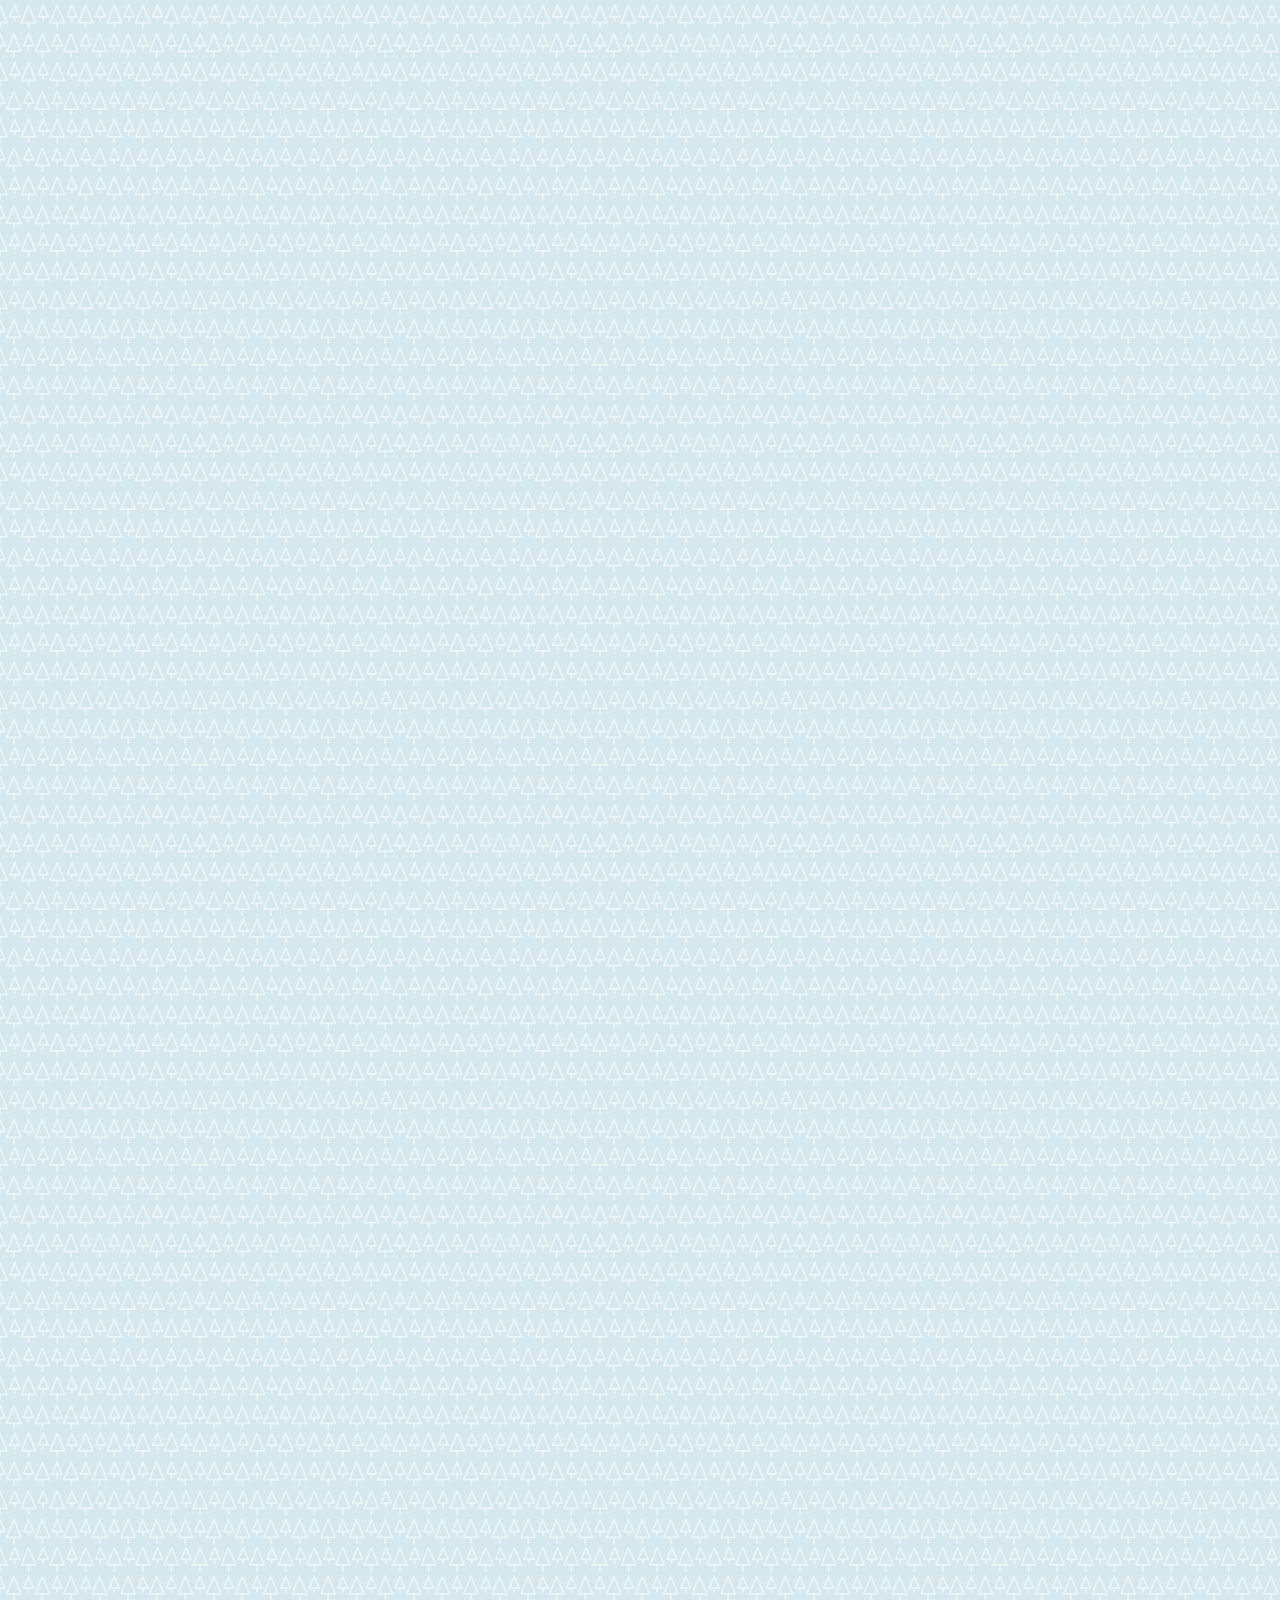
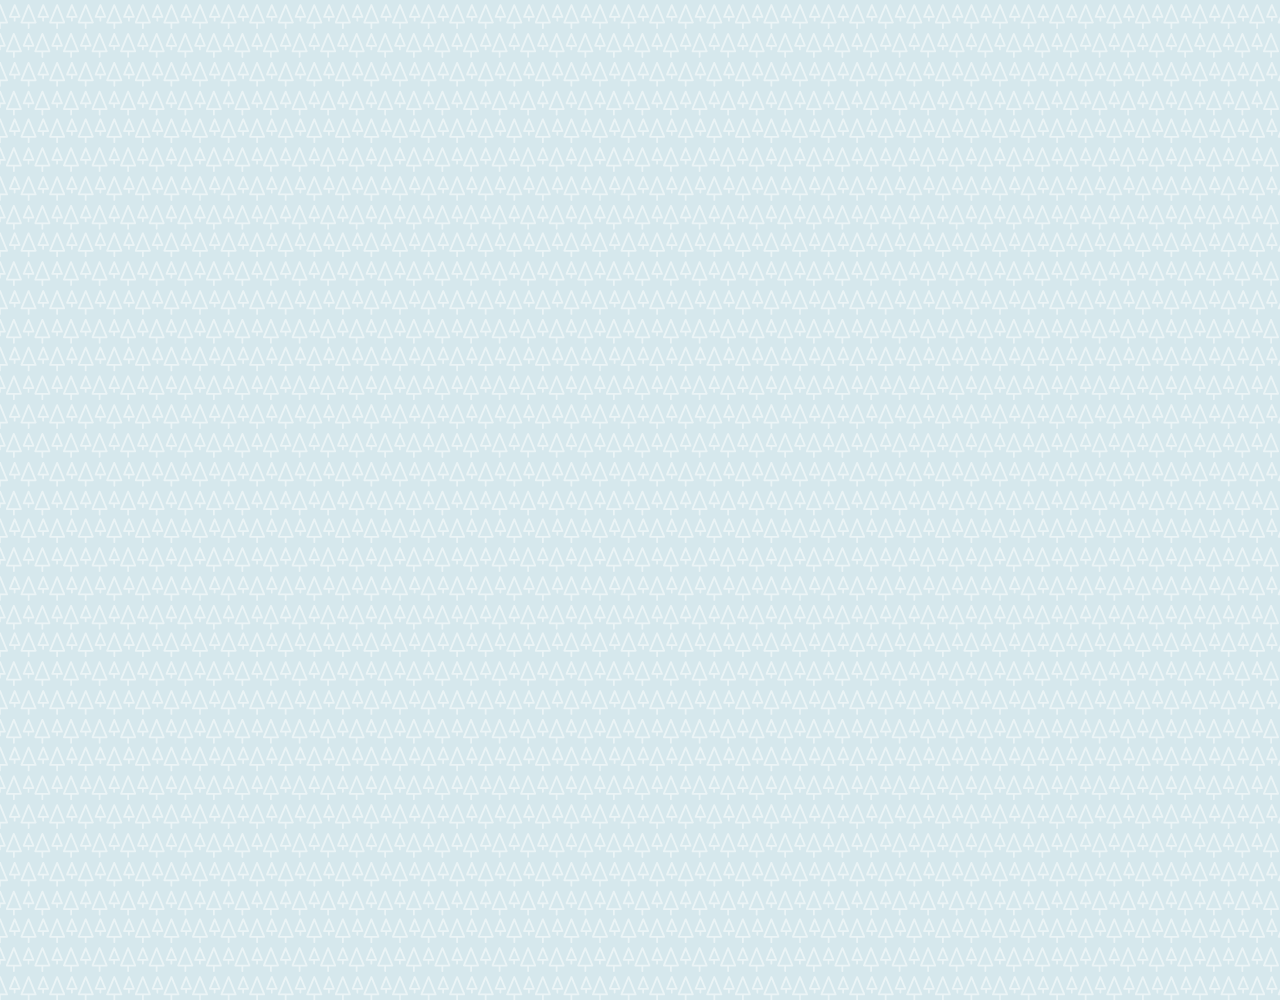
==== commit f19ab9a1: "1_21" ====
--- a/chat.html
+++ b/chat.html
@@ -1,112 +1,106 @@
 <!DOCTYPE html>
 <html lang="en">
-  <head>
-    <meta charset="UTF-8" />
-    <meta name="viewport" content="width=device-width, initial-scale=1.0" />
-    <meta http-equiv="X-UA-Compatible" content="ie=edge" />
 
-    <link
-      rel="stylesheet"
-      href="https://use.fontawesome.com/releases/v5.11.2/css/all.css"
-    />
-    <link rel="stylesheet" href="css/styles.css" />
-    <title>Chat | KaKao Clone</title>
-  </head>
+<head>
+  <meta charset="UTF-8" />
+  <meta name="viewport" content="width=device-width, initial-scale=1.0" />
+  <meta http-equiv="X-UA-Compatible" content="ie=edge" />
 
-  <body class="chats-body">
-    <div class="header-wrapper">
-      <div class="status-bar">
-        <div class="status-bar__column">
-          <span class="status-bar__clock">13:54</span>
+  <link rel="stylesheet" href="https://use.fontawesome.com/releases/v5.11.2/css/all.css" />
+  <link rel="stylesheet" href="css/styles.css" />
+  <link href="https://fonts.googleapis.com/css?family=Noto+Sans+KR:400,500,700,900&display=swap&subset=korean"
+    rel="stylesheet">
+  <title>Chat | KaKao Clone</title>
+</head>
+
+<body class="chats-body">
+  <div class="header-wrapper">
+    <div class="status-bar">
+      <div class="status-bar__column">
+        <span class="status-bar__clock">13:54</span>
+      </div>
+      <div class="status-bar__column">
+        <i class="fas fa-clock"></i>
+        <i class="fas fa-volume-mute"></i>
+        <i class="fas fa-wifi"></i>
+        <span class="status-bar__battery-level">100%</span>
+        <i class="fas fa-battery-full"></i>
+      </div>
+    </div>
+
+    <header class="header">
+      <div class="header__header-column">
+        <a href="index.html" class="header__back-btn">
+          <i class="fas fa-arrow-left"></i>
+        </a>
+        <h1 class="header__title">Best Friend</h1>
+      </div>
+      <div class="header__header-column">
+        <span class="header__icon">
+          <i class="fas fa-search"></i>
+        </span>
+
+        <span class="header__icon">
+          <i class="fas fa-bars"></i>
+        </span>
+      </div>
+    </header>
+  </div>
+
+  <main class="chat-screen">
+    <ul class="chat__messages">
+      <span class="chat__timestamp">Friday, January 11, 2019</span>
+      <li class="incoming-message message">
+        <img src="images/a12.jpg" class="m-avatar message__avatar" />
+        <div class="message__content">
+          <span class="message__bubble">
+            Congrats I love you
+          </span>
+          <span class="message__author">Best Friend</span>
         </div>
-        <div class="status-bar__column">
-          <i class="fas fa-clock"></i>
-          <i class="fas fa-volume-mute"></i>
-          <i class="fas fa-wifi"></i>
-          <span class="status-bar__battery-level">100%</span>
-          <i class="fas fa-battery-full"></i>
-        </div>
-      </div>
-
-      <header class="header">
-        <div class="header__header-column">
-          <a href="index.html" class="header__back-btn">
-            <i class="fas fa-arrow-left"></i>
-          </a>
-          <h1 class="header__title">Best Friend</h1>
-        </div>
-        <div class="header__header-column">
-          <span class="header__icon">
-            <i class="fas fa-search"></i>
-          </span>
-
-          <span class="header__icon">
-            <i class="fas fa-bars"></i>
+      </li>
+      <li class="sent-message message">
+        <div class="message__content">
+          <span class="message__bubble">
+            Thank u ~!! see u soon
           </span>
         </div>
-      </header>
+      </li>
+      <li class="incoming-message message">
+        <img src="images/a12.jpg" class="m-avatar message__avatar" />
+        <div class="message__content">
+          <span class="message__bubble">
+            ~gogogogogoooo~d~~~~~~~~~ i am really pround of u
+          </span>
+          <span class="message__author">Best Friend</span>
+        </div>
+      </li>
+      <li class="sent-message message">
+        <div class="message__content">
+          <span class="message__bubble">
+            Thank u ~!! see u soon
+          </span>
+        </div>
+      </li>
+    </ul>
+  </main>
+
+  <div class="chat__write--container">
+    <input class="chat__write" type="text" placeholder="Send Message" class="chat__write" />
+
+    <div class="chat__icon-left chat__icon">
+      <i class="far fa-plus-square"></i>
     </div>
+    <div class="chat__icon-right chat__icon">
+      <span class="chat__write-icon">
+        <i class="far fa-smile-wink"> </i></span>
+      <span class="chat__write-icon">
+        <i class="fas fa-microphone"> </i></span>
+    </div>
+  </div>
+  <div class="bigScreen">
+    <span class="bigScreen_text">Please make your screen small👍</span>
+  </div>
+</body>
 
-    <main class="chat-screen">
-      <ul class="chat__messages">
-        <span class="chat__timestamp">Friday, January 11, 2019</span>
-        <li class="incoming-message message">
-          <img src="images/a12.jpg" class="m-avatar message__avatar" />
-          <div class="message__content">
-            <span class="message__bubble">
-              Congrats I love you
-            </span>
-            <span class="message__author">Best Friend</span>
-          </div>
-        </li>
-        <li class="sent-message message">
-          <div class="message__content">
-            <span class="message__bubble">
-              Thank u ~!! see u soon
-            </span>
-          </div>
-        </li>
-        <li class="incoming-message message">
-          <img src="images/a12.jpg" class="m-avatar message__avatar" />
-          <div class="message__content">
-            <span class="message__bubble">
-              ~gogogogogoooo~d~~~~~~~~~ i am really pround of u
-            </span>
-            <span class="message__author">Best Friend</span>
-          </div>
-        </li>
-        <li class="sent-message message">
-          <div class="message__content">
-            <span class="message__bubble">
-              Thank u ~!! see u soon
-            </span>
-          </div>
-        </li>
-      </ul>
-    </main>
-
-    <div class="chat__write--container">
-      <input
-        class="chat__write"
-        type="text"
-        placeholder="Send Message"
-        class="chat__write"
-      />
-
-      <div class="chat__icon-left chat__icon">
-        <i class="far fa-plus-square"></i>
-      </div>
-      <div class="chat__icon-right chat__icon">
-        <span class="chat__write-icon">
-          <i class="far fa-smile-wink"> </i
-        ></span>
-        <span class="chat__write-icon">
-          <i class="fas fa-microphone"> </i
-        ></span>
-      </div>
-    </div>
-    <div class="bigScreen">
-      <span class="bigScreen_text">Please make your screen small👍</span>
-    </div>
-  </body>
-</html>
+</html>